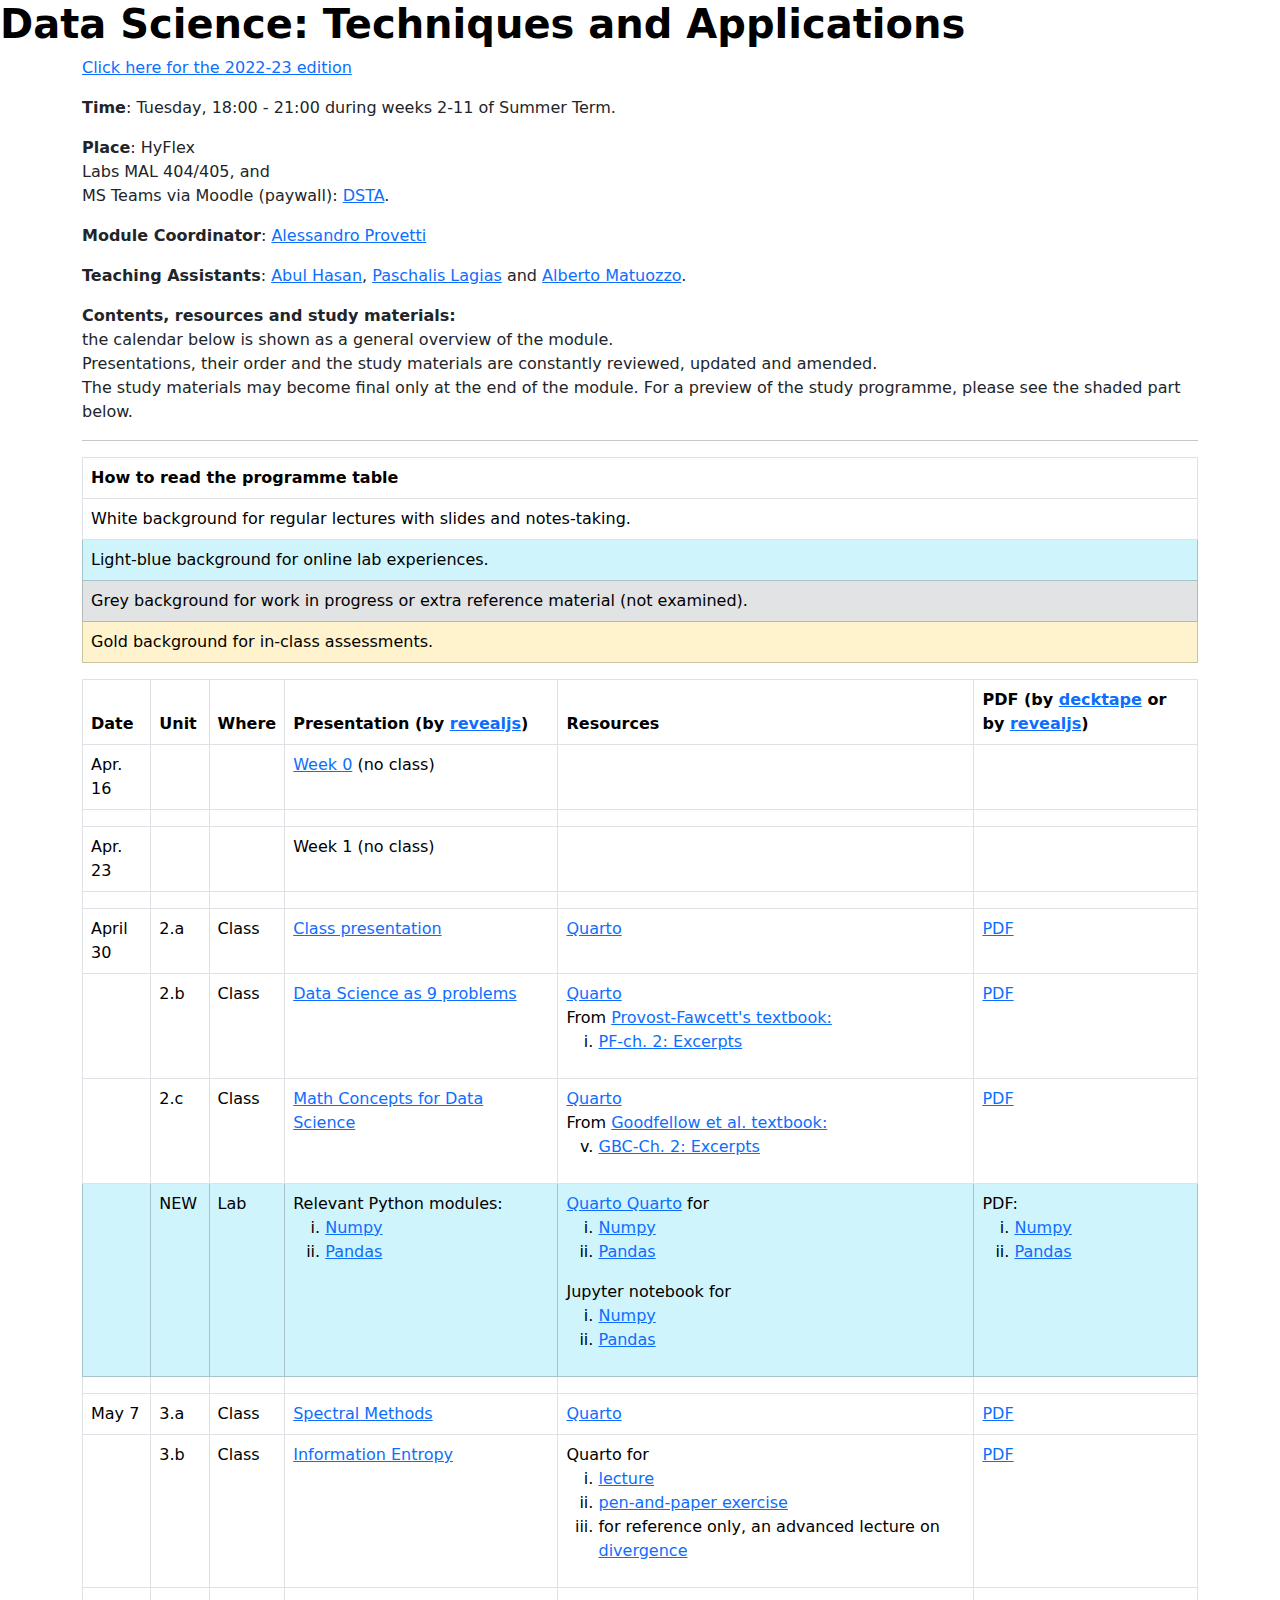
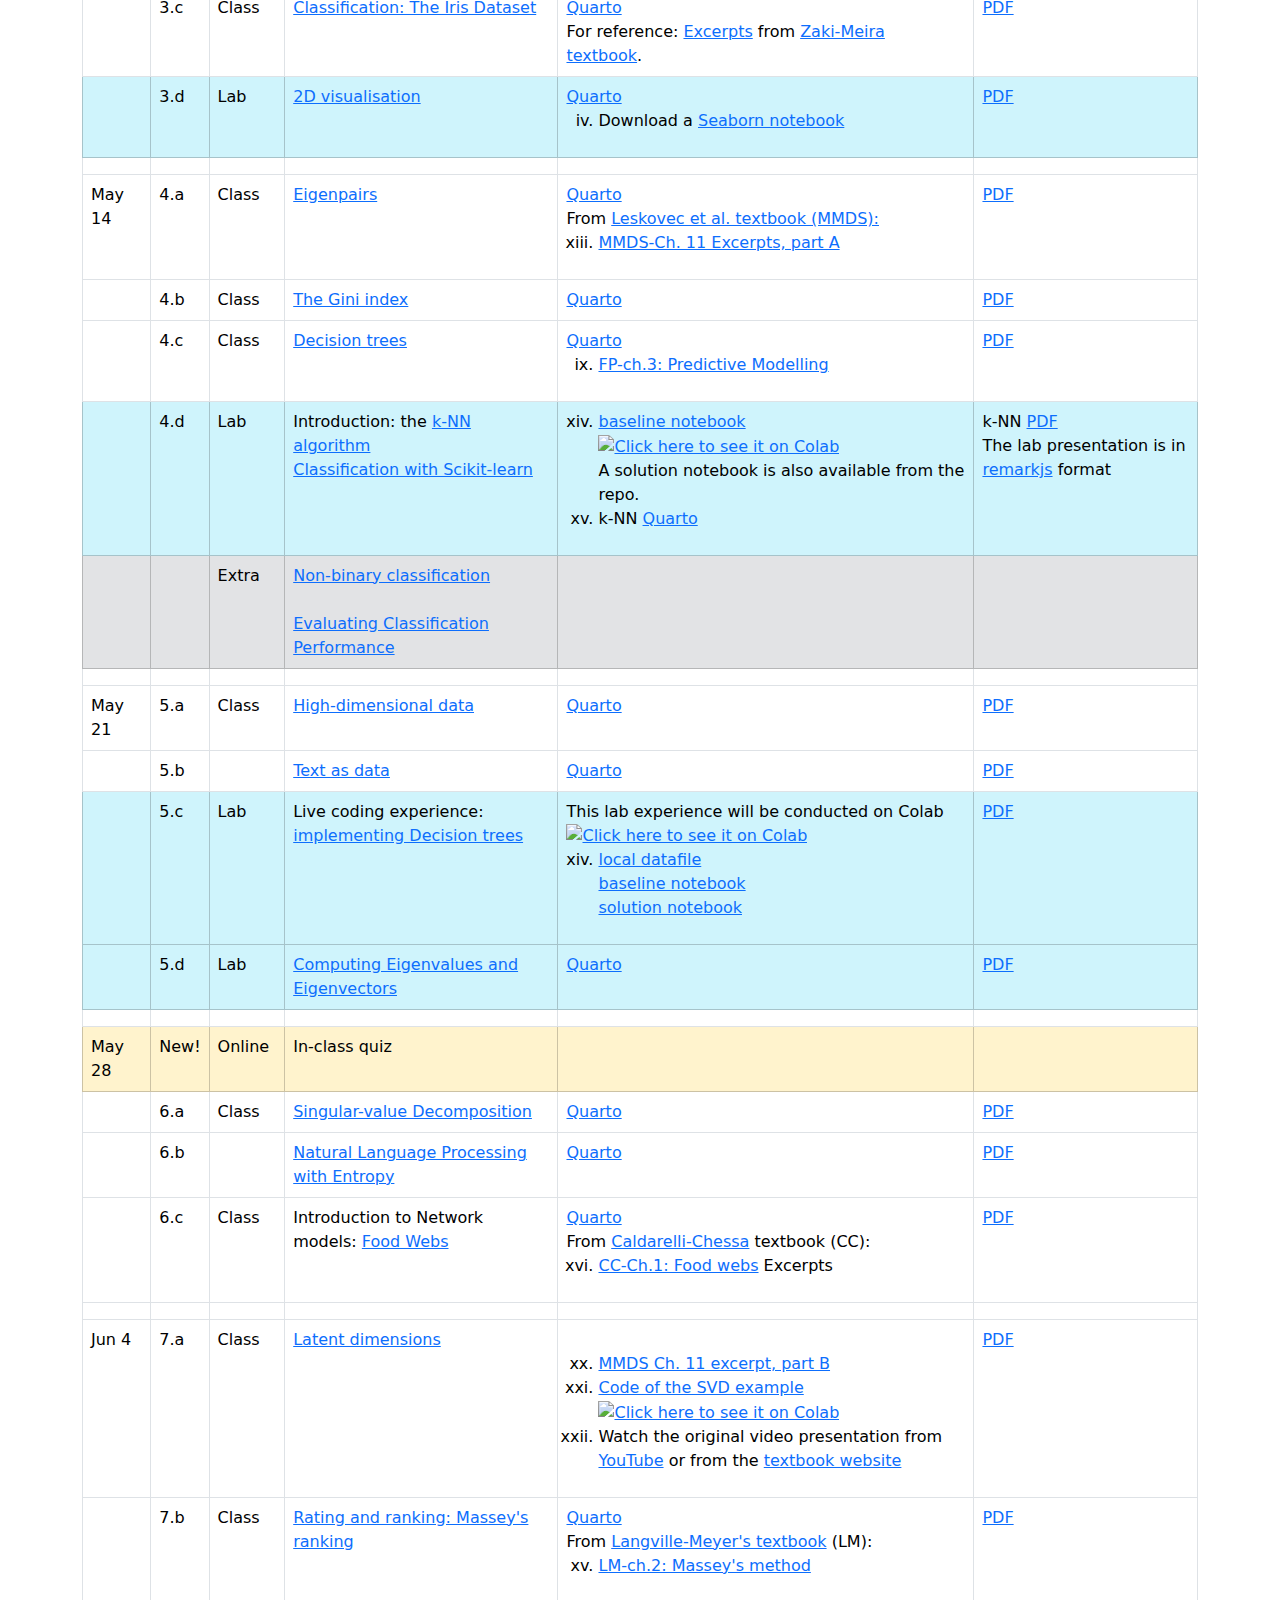
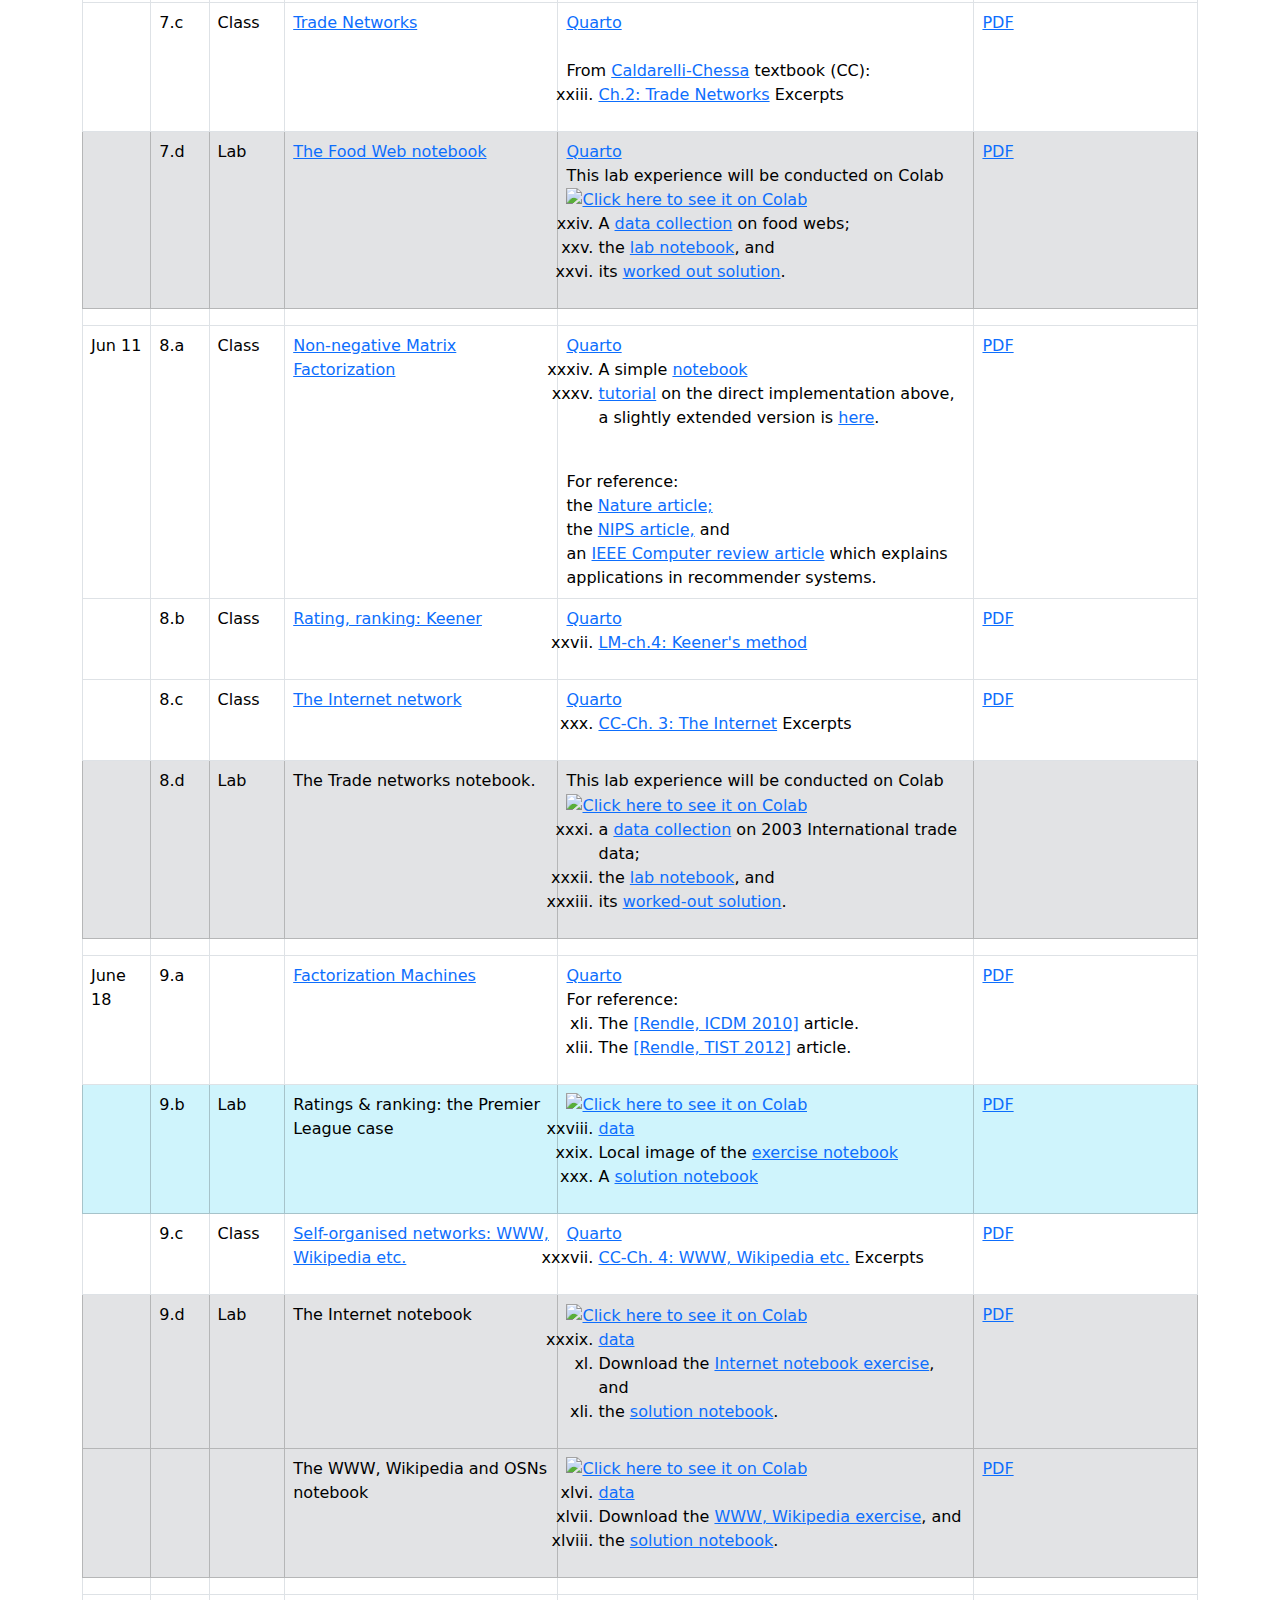
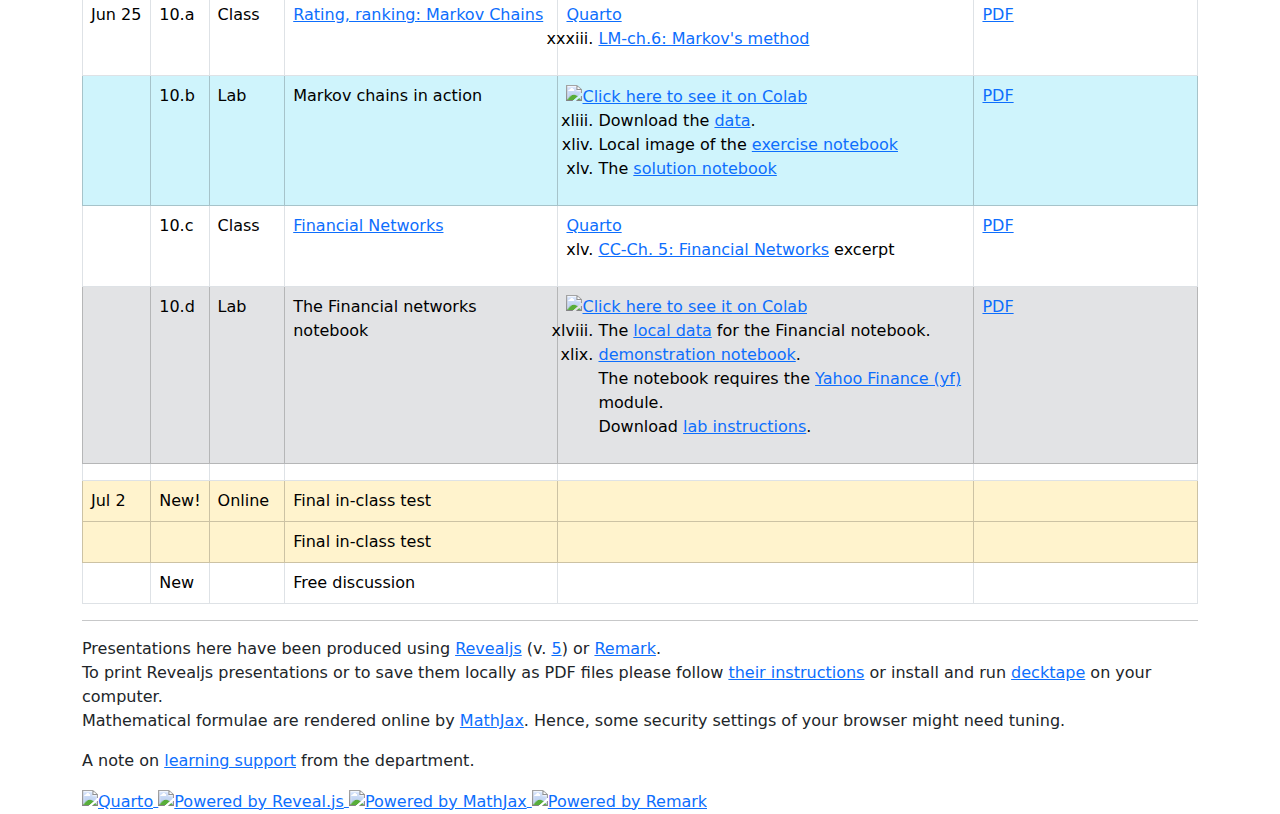
==== index.html @ 33fad3ae "Add files via upload" ====
<!doctype html>
<html lang="en" data-bs-theme="light">

<head>
    <title>uk::ac::bbk::cms::dsta</title>
    <meta name="title" content="Data Science: Techniques and Applications" />
    <meta name="author" content="Alessandro Provetti" />
    <meta name="subject" content="Module timetable" />
    <meta name="language" content="en" />
    <meta name="keywords" content="Data Science" />

    <!-- -->
    <meta charset="utf-8">
    <meta name="viewport" content="width=device-width, initial-scale=1">
    <!-- -->

    <!-- -->
    <link href="https://cdn.jsdelivr.net/npm/bootstrap@5.3.3/dist/css/bootstrap.min.css" rel="stylesheet"
    integrity="sha384-QWTKZyjpPEjISv5WaRU9OFeRpok6YctnYmDr5pNlyT2bRjXh0JMhjY6hW+ALEwIH" crossorigin="anonymous">
    <script src="https://cdn.jsdelivr.net/npm/bootstrap@5.3.3/dist/js/bootstrap.bundle.min.js"
    integrity="sha384-YvpcrYf0tY3lHB60NNkmXc5s9fDVZLESaAA55NDzOxhy9GkcIdslK1eN7N6jIeHz"
    crossorigin="anonymous"></script>
   
    <!-- -->

    <base href="https://www.dcs.bbk.ac.uk/~ale/dsta/" target="_blank">

    <link rel="stylesheet" href="./styles/class-calendar-style.css">
</head>
<body>

    <!-- -->
    <!-- -->

    <main>
        <h1 class="display-6 fw-bold text-body-emphasis">Data Science: Techniques and Applications</h1>
    </main>

    <div class="container">
        <p>
            <a href="https://www.dcs.bbk.ac.uk/~ale/dsta-2022-23/">Click here for the 2022-23 edition</a>
        </p>
        <p>
            <b>Time</b>: 
            Tuesday, 18:00 - 21:00 during weeks 2-11 of Summer Term.
        </p>
        <p>
            <b>Place</b>: HyFlex

            <br /> Labs MAL 404/405, and
            
            <br /> MS Teams via Moodle (paywall): <a href="https://moodle.bbk.ac.uk/course/view.php?id=40535">DSTA</a>.
        </p>
       <p>
            <b>Module Coordinator</b>:
            <a href="https://www.linkedin.com/in/alessandro-provetti/">Alessandro Provetti</a>
        </p>
        <p>
            <b>Teaching Assistants</b>: 
            <a href="https://www.linkedin.com/in/abul-hasan-a2682b92/">Abul Hasan</a>,  
            <a href="https://www.linkedin.com/in/paschalis-lagias-ab888057">Paschalis Lagias</a> and
            <a href="https://www.linkedin.com/in/alberto-matuozzo-2a504a8/">Alberto Matuozzo</a>.
        </p>
        <p>
            <b>Contents, resources and study materials:</b>

            <br /> the calendar below is shown as a general overview of the module.

            <br /> Presentations, their order and the study materials are constantly reviewed, updated and amended.

            <br /> The study materials may become final only at the end of the module. 
            For a preview of the study programme, please see the shaded part below.
        </p>

        <hr />

        <!-- -->
        <div class="table-responsive-sm">
            <!-- -->

            <!-- <table border="1" cellpadding="2" cellspacing="" width=""> -->
            <table class="table table-small table-bordered table-hover">
                <!-- use eventually: table-striped -->
                <thead class="thead-light">
                    <tr class="current">
                        <th>How to read the programme table
                        </th>
                    </tr>
                </thead>
                <tr class="current">
                    <td>White background for regular lectures with slides and notes-taking.
                    </td>
                </tr>
                <tr class="current table-info">
                    <td>Light-blue background for online lab experiences.
                    </td>
                </tr>
                <tr class="current table-secondary">
                    <td>Grey background for work in progress or extra reference material (not examined).
                    </td>
                </tr>
                <tr class="current table-warning">
                    <td>Gold background for in-class assessments.
                    </td>
                </tr>
            </table>

        <!-- -->
        </div>
        <!-- -->

        <!-- -->
        <div class="table-responsive-sm">
            <!-- -->

            <!-- <table border="1" cellpadding="2" cellspacing="" width=""> -->
            <table class="table table-bordered table-hover">
                <!-- use eventually: table-striped -->
                <thead class="thead-light">
                    <tr class="current">
                        <th>Date</th>
                        <th>Unit</th>
                        <th>Where</th>
                        <th>Presentation (by <a href="https://github.com/hakimel/reveal.js">revealjs</a>)
                        </th>
                        <th>Resources</th>
                        <th>PDF (by <a href="https://github.com/astefanutti/decktape">decktape</a> or by <a href="https://revealjs.com/pdf-export/">revealjs</a>)
                        </th>
                    </tr>
                </thead>
                <tbody>
                    <tr class="current">
                        <td>Apr. 16</td>
                        <td></td>
                        <td></td>
                        <td> 
                            <a href="https://www.cs.utexas.edu/users/EWD/transcriptions/EWD08xx/EWD831.html" >Week 0</a> (no class)
                        </td>
                        <td></td>
                        <td></td>
                    </tr>
                    <tr class="current">
                        <td></td>
                        <td></td>
                        <td></td>
                        <td></td>
                        <td></td>
                        <td></td>
                    </tr>
                    <tr class="current">
                        <td>Apr. 23</td>
                        <td></td>
                        <td></td>
                        <td>Week 1 (no class)</td>
                        <td>
                        </td>
                        <td></td>
                    </tr>
                    <tr class="current">
                        <td></td>
                        <td></td>
                        <td></td>
                        <td></td>
                        <td></td>
                        <td></td>
                    </tr>

                    <!-- 2 -->
                    
                    <!-- 2-a -->
                    <tr class="current">
                        <td>April 30</td>
                        <td>
                            2.a
                        </td>
                        <td>Class</td>
                        <td>
                            <a href="./dsta-2/Class_presentation">Class presentation</a>
                        </td>
                        <td>
                            <a href="./dsta-2/Class_presentation/class_presentation.md">Quarto</a>
                        </td>
                        <td><a href="./dsta-2/Class_presentation/class_presentation.pdf">PDF</a>
                        </td>
                    </tr>

                    <!-- 2-b -->
                    <tr class="current">
                        <td></td>
                        <td>2.b</td>
                        <td>Class</td>
                        <td>
                            <a href="./dsta-2/Data_Science_as_9_problems/">Data Science as 9 problems</a>
                        </td>
                        <td>
                            <a href="./dsta-2/Data_Science_as_9_problems/data_science_as_9_problems.md">Quarto</a>

                            <br /> 
                            From <a href="http://data-science-for-biz.com/">Provost-Fawcett's textbook:</a>

                            <ol type="i" start="1">
                            <li>
                                <a href="./dsta-2/Data_Science_as_9_problems/provost-ch2.pdf">PF-ch. 2: Excerpts</a>
                            </li>
                            </ol>
                        </td>
                        <td>
                            <a href="./dsta-2/Data_Science_as_9_problems/data_science_as_9_problems.pdf">PDF</a>
                        </td>
                    </tr>

                    <!-- was 3-a -->
                    <tr class="current">
                        <td></td>
                        <td>2.c</td>
                        <td>Class</td>
                        <td>
                            <a href="./dsta-2/Linear_Algebra_for_Data_Science/">Math Concepts for Data Science</a>
                        </td>
                        <td>
                            <a href="./dsta-2/Linear_Algebra_for_Data_Science/linear_algebra_for_data_science.md">Quarto</a>
                    
                            <br />
                            From <a href="https://www.deeplearningbook.org/">Goodfellow et al. textbook:</a>
                    
                            <ol type="i" start="5">
                            <li>
                                <a href="https://www.deeplearningbook.org/contents/linear_algebra.html">GBC-Ch. 2: Excerpts</a>
                            </li>
                            </ol>
                        </td>
                        <td>
                            <a href="./dsta-2/Linear_Algebra_for_Data_Science/linear_algebra_for_data_science.pdf">PDF</a>
                        </td>
                    </tr>

                    <!-- 2-d -->
                    <tr class="current table-info">
                        <td></td>
                        <td>NEW</td>
                        <td>Lab</td>
                        <td>
                            Relevant Python modules:
                            <ol type="i">
                            <li>
                                <a href="./dsta-2/Relevant_Python_Modules/relevant_python_modules-numpy.html">Numpy</a>
                            </li>
                            <li>
                                <a href="./dsta-2/Relevant_Python_Modules/relevant_python_modules-pandas.html">Pandas</a>
                            </li>
                            </ol>
                        </td>
                        <td><a href="https://quarto.org/">Quarto Quarto</a> for
                            <ol type="i">
                            <li>
                                <a href="./dsta-2/Relevant_Python_Modules/relevant_python_modules-numpy.qmd">Numpy</a>
                            </li>
                            <li>
                                <a href="./dsta-2/Relevant_Python_Modules/relevant_python_modules-pandas.qmd">Pandas</a>
                            </li>
                            </ol>
                            Jupyter notebook for
                            <ol type="i">
                            <li>
                                <a href="./dsta-2/Relevant_Python_Modules/relevant_python_modules-numpy.ipynb" download>Numpy</a>
                            </li>
                            <li>
                                <a href="./dsta-2/Relevant_Python_Modules/relevant_python_modules-pandas.ipynb" download>Pandas</a>
                            </li>
                            </ol>
                        </td>
                        <td>PDF:
                            <ol type="i">
                            <li>
                                <a href="./dsta-2/Relevant_Python_Modules/relevant_python_modules-numpy.pdf">Numpy</a>
                            </li>
                            <li>
                                <a href="./dsta-2/Relevant_Python_Modules/relevant_python_modules-pandas.pdf">Pandas</a>
                            </li>
                            </ol>
                        </td>
                    </tr>

                    <tr class="current">
                        <td></td>
                        <td></td>
                        <td></td>
                        <td></td>
                        <td></td>
                        <td></td>
                    </tr>


                    <!-- 3 -->

                    <!-- was 3-b -->
                    <tr class="current">
                        <td>May 7</td>
                        <td>3.a</td>
                        <td>Class</td>
                        <td>
                            <a href="./dsta-3/Spectral_methods/">Spectral Methods</a>
                        </td>
                        <td>
                            <a href="./dsta-3/Spectral_methods/spectral_methods.qmd">Quarto</a>
                        </td>
                        <td>
                            <a href="./dsta-3/Spectral_methods/spectral_methods.pdf">PDF</a>
                        </td>
                    </tr>

                    <!-- was 4-a --->
                    <tr class="current">
                        <td></td>
                        <td>3.b</td>
                        <td>Class</td>
                        <td>
                            <a href="./dsta-3/Entropy/">Information Entropy</a>
                        </td>
                        <td>
                            Quarto for 
                            <ol type="i">
                            <li>
                                <a href="./dsta-3/Entropy/entropy.qmd">lecture</a>
                            </li>
                            <li>
                                <a href="./dsta-3/Entropy/calculate_entropy.md">pen-and-paper exercise</a>
                            </li>
                            <li>
                                for reference only, an advanced lecture on <a href="./dsta-3/Entropy/calculate_entropy.md">divergence</a>
                            </li>
                            </ol>
                        </td>
                        <td>
                            <a href="./dsta-3/Entropy/entropy.pdf">PDF</a>
                        </td>
                    </tr>

                    <!-- was 2-c -->
                    <tr class="current">
                        <td></td>
                        <td>3.c</td>
                        <td>Class</td>
                        <td>
                            <a href="./dsta-3/Iris/">Classification: The Iris Dataset</a>
                        </td>
                        <td>
                            <a href="./dsta-3/Iris/iris.md">Quarto</a>

                            <br />
                            For reference: <a href="./dsta-3/Iris/zaki-meira-ch1-excerpts.pdf">Excerpts</a> from <a href="https://dataminingbook.info/">Zaki-Meira textbook</a>.
                        </td>
                        <td>
                            <a href="./dsta-3/Iris/iris.pdf">PDF</a>
                        </td>
                    </tr>

                    <!-- was 2-d -->
                    <tr class="current table-info">
                        <td></td>
                        <td>3.d</td>
                        <td>Lab</td>
                        <td>
                            <a href="./dsta-3/2D_visualisation/">2D visualisation</a>
                        </td>
                        <td>
                            <a href="./dsta-3/2D_visualisation/2d_visualisation.md">Quarto</a>

                            <br />
                            <ol type="i" start="4">
                                <li>
                                   Download a <a href="./dsta-3/2D_visualisation/seaborn-flowers.ipynb">Seaborn notebook</a>
                                </li>
                            </ol>
                        </td>
                        <td>
                            <a href="./dsta-3/2D_visualisation/2d_visualisation.pdf">PDF</a>
                        </td>
                    </tr>

                    <tr class="current">
                        <td></td>
                        <td></td>
                        <td></td>
                        <td></td>
                        <td></td>
                        <td></td>
                    </tr>
                    
                    
                    <!-- 4 -->

                    <!-- was 3-c -->
                    <tr class="current">
                        <td>May 14</td>
                        <td>4.a</td>
                        <td>Class</td>
                        <td>
                            <a href="./dsta-4/Eigenpairs/">Eigenpairs</a>
                        </td>
                        <td>
                            <a href="./dsta-4/Eigenpairs/eigenpairs.qmd">Quarto</a>

                            <br />
                            From <a href="http://mmds.org/">Leskovec et al. textbook (MMDS):</a>
                            <ol type="i" start="13">
                            <li>
                                <a href="./dsta-4/Eigenpairs/leskovec-ch11-excerpts-a.pdf">MMDS-Ch. 11 Excerpts, part A</a>
                            </li>
                            </ol>
                        </td>
                        <td>
                            <a href="./dsta-4/Eigenpairs/eigenpairs.pdf">PDF</a>
                        </td>
                    </tr>

                    <!-- 4-b -->
                    <tr class="current">
                        <td></td>
                        <td>4.b</td>
                        <td>Class</td>
                        <td>
                            <a href="./dsta-4/Gini/">The Gini index</a>
                        </td>
                        <td>
                            <a href="./dsta-4/Gini/gini.qmd">Quarto</a>
                        </td>
                        <td>
                            <a href="./dsta-4/Gini/gini.pdf">PDF</a>
                        </td>
                    </tr>

                    <!-- 4-c -->
                    <tr class="current">
                        <td></td>
                        <td>4.c</td>
                        <td>Class</td>
                        <td>
                            <a href="./dsta-4/Decision_trees/">Decision trees</a>
                        </td>
                        <td>
                            <a href="./dsta-4/Decision_trees/decision_trees.qmd">Quarto</a>
                    
                            <br />
                            <ol type="i" start="9">
                                <li>
                                    <a href="./dsta-4/Decision_trees/pf-ch3-predictive_modelling.pdf">FP-ch.3: Predictive Modelling</a>
                                </li>
                            </ol>
                        </td>
                        <td>
                            <a href="./dsta-4/Decision_trees/decision_trees.pdf">PDF</a>
                        </td>
                    </tr>

                    <!-- was 5-d -->
                    <tr class="current table-info">
                        <td></td>
                        <td>4.d</td>
                        <td>Lab</td>
                        <td>
                            Introduction: the <a href="./dsta-4/Sklearn_classification/k-NN_classification.html">k-NN algorithm</a>
                    
                            <br />
                            <a href="./dsta-4/Sklearn_classification/">Classification with Scikit-learn</a>
                        </td>
                        <td>
                            <ol type="i" start="14">
                                <li>
                                    <a href="./dsta-4/Sklearn_classification/src/sklearn_classification.ipynb" download>baseline
                                        notebook</a> 

                                    <br />
                                    <a href="https://colab.research.google.com/github/ale66/dsta/blob/main/dsta-4/Sklearn_classification/src/sklearn_classification.ipynb"><img alt="Click here to see it on Colab" src="./dsta-4/Sklearn_classification/imgs/colab_badge.png"></a>

                                    <br />
                                    A solution notebook is also available from the repo.
                                </li>
                                <li>
                                    k-NN <a href="./dsta-4/Sklearn_classification/k-NN_classification.qmd">Quarto</a>
                                </li>
                            </ol>
                        </td>
                        <td>
                            k-NN <a href="./dsta-4/Sklearn_classification/k-NN_classification.pdf">PDF</a>

                            <br />
                            The lab presentation is in <a href="https://github.com/remarkjs">remarkjs</a> format
                        </td>
                    </tr>

                    <!-- was 6-d -->
                    <tr class="current table-secondary">
                        <td></td>
                        <td></td>
                        <td>Extra</td>
                        <td>
                            <a href="./dsta-4/Sklearn_classification/extra_materials/nonbinary_classification.html">Non-binary classification</a>
                    
                            <br />
                    
                            <br />
                            <a href="./dsta-4/Sklearn_classification/extra_materials/evaluating_classification.html">Evaluating Classification Performance</a>
                        </td>
                        <td>
                        </td>
                        <td>
                        </td>
                    </tr>

                    <tr class="current">
                        <td></td>
                        <td></td>
                        <td></td>
                        <td></td>
                        <td></td>
                        <td></td>
                    </tr>


                    <!-- 5 -->

                    <!-- was 5-c -->
                    <tr class="current">
                        <td>May 21</td>
                        <td>5.a</td>
                        <td>Class</td>
                        <td>
                            <a href="./dsta-5/High_dimensionality/">High-dimensional data</a>
                        </td>
                        <td>
                            <a href="./dsta-5/High_dimensionality/high_dimensionality.qmd">Quarto</a>
                        </td>
                        <td>
                            <a href="./dsta-5/High_dimensionality/high_dimensionality.pdf">PDF</a>
                        </td>
                    </tr>

                    <!-- was 5-a -->
                    <tr class="current">
                        <td></td>
                        <td>5.b</td>
                        <td></td>
                        <td>
                            <a href="./dsta-5/Text_as_data/">Text as data</a>
                        </td>
                        <td>
                            <a href="./dsta-5/Text_as_data/text_as_data.qmd">Quarto</a>
                        </td>
                        <td>
                            <a href="./dsta-5/Text_as_data/text_as_data.pdf">PDF</a>
                        </td>
                    </tr>

                    <!-- was 4-d -->
                    <tr class="current table-info">
                        <td></td>
                        <td>5.c</td>
                        <td>Lab</td>
                        <td>
                            Live coding experience: <a href="./dsta-5/Live_coding_DTs/">implementing Decision trees</a>
                        </td>
                        <td>
                            This lab experience will be conducted on Colab

                            <br />
                            <a href="https://colab.research.google.com/drive/1uc3Glgc3TS9DZhRUe6ByzLGlVFU_Niqk?usp=sharing"><img
                                            alt="Click here to see it on Colab" src="./dsta-4/Sklearn_classification/imgs/colab_badge.png"></a>


                            <ol type="i" start="14">
                                <li>
                                    <a href="./dsta-5/Live_coding_DTs/data/mushrooms.csv" download>local datafile</a>
           
                                    <br />
                                    <a href="./dsta-5/Live_coding_DTs/src/part_a_compute_entropy.ipynb" download>baseline
                                        notebook</a>
                            
                                    <br />
                                    <a href="./dsta-5/Live_coding_DTs/src/part_b_create_decision_trees.ipynb" download>solution notebook</a>
                                </li>
                            </ol>
                        </td>
                        <td>
                            <a href="./dsta-5/Live_coding_DTs/live_coding_DTs.pdf">PDF</a>
                        </td>
                    </tr>

                    <!-- was 3-d -->
                    <tr class="current table-info">
                        <td></td>
                        <td>5.d</td>
                        <td>Lab</td>
                        <td>
                            <a href="./dsta-5/Computing_eigenpairs/">Computing Eigenvalues and Eigenvectors</a>
                        </td>
                        <td>
                            <a href="./dsta-5/Computing_eigenpairs/computing-eigenpairs.qmd">Quarto</a>
                        </td>
                        <td>
                            <a href="./dsta-5/Computing_eigenpairs/computing-eigenpairs.pdf">PDF</a>
                        </td>
                    </tr>

                    <tr class="current">
                        <td></td>
                        <td></td>
                        <td></td>
                        <td></td>
                        <td></td>
                        <td></td>
                    </tr>


                    <!-- 6 -->

                    <!-- 6.a -->
                    <tr class="current table-warning">
                        <td>May 28</td>
                        <td>New!</td>
                        <td>Online</td>
                        <td>In-class quiz</td>
                        <td></td>
                        <td></td>
                    </tr>
                    <!-- was 6-b -->
                    <tr class="current">
                        <td></td>
                        <td>6.a</td>
                        <td>Class</td>
                        <td>
                            <a href="./dsta-6/Singular_value_decomposition/">Singular-value Decomposition</a>
                        </td>
                        <td>
                            <a href="./dsta-6/Singular_value_decomposition/singular_value_decomposition.qmd">Quarto</a>
                        </td>
                        <td>
                            <a href="./dsta-6/Singular_value_decomposition/singular_value_decomposition.pdf">PDF</a>
                        </td>
                    </tr>

                    <!-- was 5-b -->
                    <tr class="current">
                        <td></td>
                        <td>6.b</td>
                        <td></td>
                        <td>
                            <a href="./dsta-6/NLP_entropy/">Natural Language Processing with Entropy</a>
                        </td>
                        <td>
                            <a href="./dsta-6/NLP_entropy/nlp_entropy.qmd">Quarto</a>
                        </td>
                        <td>
                            <a href="./dsta-6/NLP_entropy/nlp_entropy.pdf">PDF</a>
                        </td>
                    </tr>

                    <!-- 6-c -->
                    <tr class="current">
                        <td></td>
                        <td>6.c</td>
                        <td>Class</td>
                    
                        <td>
                            Introduction to Network models: <a href="./dsta-6/Food_webs/">Food Webs</a>
                        </td>
                        <td>
                            <a href="./dsta-6/Food_webs/food_webs.qmd">Quarto</a>
                    
                            <br />
                            From <a href="http://book.complexnetworks.net/">Caldarelli-Chessa</a> textbook (CC):
                    
                            <ol type="i" start="16">
                                <li>
                                    <a href="./dsta-6/Food_webs/ch1_food_webs.pdf" download>CC-Ch.1: Food webs</a> Excerpts
                                </li>
                            </ol>
                        </td>
                        <td>
                            <a href="./dsta-6/Food_webs/food_webs.pdf">PDF</a>
                        </td>
                    </tr>


                    <!-- --- -->
                    <tr class="current">
                        <td></td>
                        <td></td>
                        <td></td>
                        <td></td>
                        <td></td>
                        <td></td>
                    </tr>

                    <!-- 7 -->

                    <!-- was 7-b -->
                    <tr class="current">
                        <td>Jun 4</td>
                        <td>7.a</td>
                        <td>Class</td>
                        <td>
                            <a href="./dsta-7/Latent_dimensions/latent_dimensions-mmds-11.pdf">Latent dimensions</a>
                        </td>
                        <td>
                    
                            <br />
                            <ol type="i" start="20">
                                <li>
                                    <a href="./dsta-7/Latent_dimensions/leskovec-ch11-excerpts-b.pdf">MMDS Ch. 11 excerpt, part B</a>
                                </li>
                                <li>
                                    <a href="./dsta-7/Latent_dimensions/src/mmds-svd-example.ipynb" download>Code of the SVD example</a>
                                    <!--, also available as a <a href="https://replit.com/@DSTA/dstadsat-4-d-discovering-latent-dimensions#main.py">repl</a>
                                                    -->
                                    <br />
                                    <a href="https://colab.research.google.com/drive/10i0mH42dooHA6cOy_qQNA47DR_BJvhzC?usp=sharing"><img
                                alt="Click here to see it on Colab" src="./dsta-4/Sklearn_classification/imgs/colab_badge.png"></a>
                                </li>
                                <!-- ZM-7 eliminated -->
                                <li>
                                    Watch the original video presentation from <a href="https://youtu.be/SMvNwg9vraM">YouTube</a> or from the <a
                                        href="http://mmds.org/#ver30">textbook website</a>
                                </li>
                            </ol>
                        </td>
                        <td>
                            <a href="./dsta-7/Latent_dimensions/latent_dimensions-mmds-11.pdf">PDF</a>
                        </td>
                    </tr>

                    <!-- was 6-a -->
                    <tr class="current">
                        <td></td>
                        <td>7.b</td>
                        <td>Class</td>
                        <td>
                            <a href="./dsta-7/Massey_ranking/">Rating and ranking: Massey's ranking</a>
                        </td>
                        <td>
                            <a href="./dsta-7/Massey_ranking/massey_ranking.qmd">Quarto</a>
                    
                            <br /> From <a href="https://press.princeton.edu/books/paperback/9780691162317/whos-1">Langville-Meyer's
                                textbook</a> (LM):
                    
                            <ol type="i" start="15">
                                <li>
                                    <a href="./dsta-7/Massey_ranking/lm-ch2-massey.pdf">LM-ch.2: Massey's method</a>
                                </li>
                            </ol>
                        </td>
                        <td>
                            <a href="./dsta-7/Massey_ranking/massey_ranking.pdf">PDF</a>
                        </td>
                    </tr>

                    <!-- 7-c -->
                    <tr class="current">
                        <td></td>
                        <td>7.c</td>
                        <td>Class</td>
                        <td>
                            <a href="./dsta-7/Trade_networks/">Trade Networks</a>
                        </td>
                        <td>
                            <a href="./dsta-7/Trade_networks/trade-networks.qmd">Quarto</a>
                    
                            <br />
                    
                            <br /> From <a href="http://book.complexnetworks.net/">Caldarelli-Chessa</a> textbook (CC):
                    
                            <ol type="i" start="23">
                                <li>
                                    <a href="./dsta-7/Trade_networks/ch2_trade_networks.pdf" download>Ch.2: Trade Networks</a>
                                    Excerpts
                                </li>
                            </ol>
                        </td>
                        <td>
                            <a href="./dsta-7/Trade_networks/trade-networks.pdf">PDF</a>
                        </td>
                    </tr>

                    <!-- 7-d -->
                    <tr class="current table-secondary">
                        <td></td>
                        <td>7.d</td>
                        <td>Lab</td>
                        <td>
                            <a href="./dsta-7/Food_webs_notebook/">The Food Web notebook</a>
                        </td>
                        <td>
                            <a href="./dsta-7/Food_webs_notebook/food_webs_notebook.qmd">Quarto</a>

                            <br />
                            This lab experience will be conducted on Colab

                            <br />
                            <a href="https://colab.research.google.com/drive/1Bh4dS8ciJxPJQgYWUDSei44-aq9KIFFM?usp=sharing"><img alt="Click here to see it on Colab" src="./dsta-4/Sklearn_classification/imgs/colab_badge.png"></a>
                            
                            <br />
                            <ol type="i" start="24">
                                <li>
                                    A <a href="./dsta-7/Food_webs_notebook/data/">data collection</a> on food webs;
                                </li>
                                <li>
                                    the <a href="./dsta-7/Food_webs_notebook/food_webs-Q1-3.ipynb" download>lab notebook</a>, and
                                </li>
                                <li>
                                    its <a href="./dsta-7/Food_webs_notebook/food_webs-Q1-5.ipynb" download>worked out solution</a>.
                                </li>
                            </ol>
                        </td>
                        <td>
                            <a href="./dsta-7/Food_webs_notebook/food_webs_notebook.pdf">PDF</a>
                        </td>
                    </tr>

                    <tr class="current">
                        <td></td>
                        <td></td>
                        <td></td>
                        <td></td>
                        <td></td>
                        <td></td>
                    </tr>

                    <!-- 8 -->

                    <!-- was 9-b -->
                    <tr class="current">
                        <td>Jun 11</td>
                        <td>8.a</td>
                        <td>Class</td>
                        <td><a href="./dsta-8/NMF/">Non-negative Matrix Factorization</a>
                        </td>
                        <td>
                            <a href="./dsta-8/NMF/nmf.qmd">Quarto</a>
                    
                            <br />
                            <ol type="i" start="34">
                                <li>
                                    A simple <a href="./dsta-8/NMF/src/scikit-learn-nmf.ipynb">notebook</a>
                                </li>
                                <!--
                                <li>
                                    Download a <a href="./dsta-8/NMF/src/factorization.py" download="./dsta-8/NMF/src/factorization.py">direct implementation</a>,
                                </li>
                                -->
                                <li>
                                    <a href="http://www.quuxlabs.com/blog/2010/09/matrix-factorization-a-simple-tutorial-and-implementation-in-python/"
                                        >tutorial</a> on the direct implementation above, a slightly extended version is <a
                                        href="https://albertauyeung.github.io/2017/04/23/python-matrix-factorization.html">here</a>.
                                </li>
                            </ol>
                    
                            <br />
                            For reference:
                    
                            <br />
                            the <a href="http://www.nature.com/nature/journal/v401/n6755/abs/401788a0.html">Nature article;</a>
                    
                            <br />
                            the <a href="https://papers.nips.cc/paper/1861-algorithms-for-non-negative-matrix-factorization.pdf">NIPS
                                article,</a> and
                    
                            <br />
                            an <a href="./dsta-8/NMF/koren-matrix_factorization_techniques_for_recommender_systems-IEEEComp09.pdf">IEEE Computer review article</a> which explains applications in recommender systems.
                        </td>
                        <td>
                            <a href="./dsta-8/NMF/nmf.pdf">PDF</a>
                        </td>
                    </tr>

                    <!-- was 8-a -->
                    <tr class="current">
                        <td></td>
                        <td>8.b</td>
                        <td>Class</td>
                        <td>
                            <a href="./dsta-8/Keener_ranking/">Rating, ranking: Keener</a>
                        </td>
                        <td>
                            <a href="./dsta-8/NMF/nmf.qmd">Quarto</a>
                    
                            <br />
                            <ol type="i" start="27">
                                <li>
                                    <a href="./dsta-8/Keener_ranking/lm-ch4-keener.pdf">LM-ch.4: Keener's method</a>
                                </li>
                            </ol>
                        </td>
                        <td><a href="./dsta-8/Keener_ranking/keener_ranking.pdf">PDF</a></td>
                    </tr>

                    <!-- 8-c -->
                    <tr class="current">
                        <td></td>
                        <td>8.c</td>
                        <td>Class</td>
                        <td>
                            <a href="./dsta-8/Internet/">The Internet network</a>
                        </td>
                        <td>
                            <a href="./dsta-8/Internet/internet.qmd">Quarto</a>
                    
                            <br />
                    
                            <ol type="i" start="30">
                                <li>
                                    <a href="./dsta-8/Internet/ch3_internet.pdf">CC-Ch. 3: The Internet</a> Excerpts
                                </li>
                            </ol>
                        </td>
                        <td>
                            <a href="./dsta-8/Internet/internet.pdf">PDF</a>
                        </td>
                    </tr>

                    <!-- 8-d -->
                    <tr class="current table-secondary">
                        <td></td>
                        <td>8.d</td>
                        <td>Lab</td>
                        <td>
                            The Trade networks notebook.
                        </td>
                        <td>
                            This lab experience will be conducted on Colab
                                                        
                            <br />
                            <a href="https://colab.research.google.com/drive/1J2QDlNnUydduNOBhJOjq08BFRHt98MOb?usp=sharing"><img alt="Click here to see it on Colab" src="./dsta-4/Sklearn_classification/imgs/colab_badge.png"></a>

                            <ol type="i" start="31">
                            <li>
                                a <a href="./dsta-8/Trade_networks_notebook/data/">data collection</a> on 2003 International trade data;
                            </li>
                            <li>
                                the <a href="./dsta-8/Trade_networks_notebook/trade_networks_notebook-Q1.ipynb">lab notebook</a>, and
                            </li>
                            <li>
                                its <a href="./dsta-8/Trade_networks_notebook/trade_networks_notebook-Q1.ipynb">worked-out solution</a>.
                            </li>
                            </ol>
                        </td>
                        <td></td>
                    </tr>

                    <tr class="current">
                        <td></td>
                        <td></td>
                        <td></td>
                        <td></td>
                        <td></td>
                        <td></td>
                    </tr>

                    <!-- 9 -->

                    <!-- was 10-a -->
                    <tr class="current">
                        <td>June 18</td>
                        <td>9.a</td>
                        <td></td>
                        <td>
                            <a href="./dsta-9/Factorization_machines/">Factorization Machines</a>
                        </td>
                        <td>
                            <a href="./dsta-9/Factorization_machines/factorization_machines.qmd">Quarto</a>
                    
                    
                            <br /> For reference:
                    
                            <ol type="i" start="41">
                                <li>
                                    The <a href="https://www.csie.ntu.edu.tw/~b97053/paper/Rendle2010FM.pdf">[Rendle, ICDM 2010]</a>
                                    article.
                                </li>
                                <li>
                                    The <a href="https://dl.acm.org/citation.cfm?id=2168771">[Rendle, TIST 2012]</a> article.
                                </li>
                            </ol>
                        </td>
                        <td>
                            <a href="./dsta-9/Factorization_machines/factorization_machines.pdf">PDF</a>
                        </td>
                    </tr>

                    <!-- was 8-b -->
                    <tr class="current table-info">
                        <td></td>
                        <td>9.b</td>
                        <td>Lab</td>
                        <td>
                            Ratings &amp; ranking: the Premier League case
                        </td>
                        <td>
                            <a href="https://colab.research.google.com/drive/1l94HHbN73dtdmLHiJzo7cAvNeVZIsh4x?usp=sharing"><img alt="Click here to see it on Colab" src="./dsta-4/Sklearn_classification/imgs/colab_badge.png"></a>

                            <br />
                            <ol type="i" start="28">
                            <li>
                                <a href="./dsta-9/Ranking_premier_league/data/">data</a>
                            </li>
                            <li>
                                Local image of the <a href="./dsta-9/Ranking_premier_league/ranking_premier_league_exercise.ipynb">exercise notebook</a> 
                            </li>
                            <li>
                                A <a href="./dsta-9/Ranking_premier_league/ranking_premier_league_solution.ipynb">solution notebook</a>
                            </li>
                            </ol>
                        </td>
                        <td>
                            <a href="./dsta-9/Ranking_premier_league/ranking_premier_league_solution.pdf">PDF</a>
                        </td>
                    </tr>
       
                    <!-- 9-c -->
                    <tr class="current">
                        <td></td>
                        <td>9.c</td>
                        <td>Class</td>
                        <td>
                            <a href="./dsta-9/WWW_Wikipedia/">Self-organised networks: WWW, Wikipedia etc.</a>
                        </td>
                        <td>
                            <a href="./dsta-9/WWW_Wikipedia/www_wikipedia.qmd">Quarto</a>
                    
                            <br />
                            <ol type="i" start="37">
                                <li>
                                    <a href="./dsta-9/WWW_Wikipedia/ch4_www_wikipedia.pdf">CC-Ch. 4: WWW, Wikipedia etc.</a> Excerpts
                                </li>
                            </ol>
                        </td>
                        <td>
                            <a href="./dsta-9/WWW_Wikipedia/www_wikipedia.pdf">PDF</a>
                        </td>
                    </tr>
                    
                    <!-- 9.d -->
                    <tr class="current table-secondary">
                        <td></td>
                        <td>9.d</td>
                        <td>Lab</td>
                        <td>
                            The Internet notebook
                        </td>
                        <td>
                            <a href="https://colab.research.google.com/drive/1WYZPz4ZzvK3OCMFMFzcbf5HOaQRGhhmd?usp=sharing"><img
                                    alt="Click here to see it on Colab" src="./dsta-4/Sklearn_classification/imgs/colab_badge.png"></a>

                            <br />
                            <ol type="i" start="39">
                            <li>
                                <a href="./dsta-9/Internet_notebook/data/">data</a>
                            </li>
                            <li>
                                Download the <a href="./dsta-9/Internet_notebook/internet_notebook_exercise.ipynb">Internet notebook exercise</a>, and
                            </li>
                            <li>
                                the <a href="./dsta-9/Internet_notebook/internet_notebook_solution.ipynb">solution notebook</a>.                                </li>
                            </ol>
                        </td>
                        <td>
                            <a href="./dsta-9/Internet_notebook/internet_notebook.pdf">PDF</a>
                        </td>
                    </tr>

                    <!-- was 10-d -->
                    <tr class="current table-secondary">
                        <td></td>
                        <td></td>
                        <td></td>
                        <td>
                            The WWW, Wikipedia and OSNs notebook
                        </td>
                        <td>
                            <a href="https://colab.research.google.com/drive/19nNDiEu7DG5rs629RcKU5b76KCd2rkU-?usp=sharing"><img alt="Click here to see it on Colab" src="./dsta-4/Sklearn_classification/imgs/colab_badge.png"></a>
                            
                            <br />
                            <ol type="i" start="46">
                                <li>
                                    <a href="./dsta-9/WWW_wikipedia_notebook/data/">data</a>
                                </li>
                                <li>
                                    Download the <a href="./dsta-9/WWW_wikipedia_notebook/www_wikipedia_notebook_exercise.ipynb">WWW, Wikipedia
                                        exercise</a>, and
                                </li>
                                <li>
                                    the <a href="./dsta-9/WWW_wikipedia_notebook/www_wikipedia_notebook_solution.ipynb">solution notebook</a>.
                                </li>
                            </ol>
                        </td>
                        <td>
                            <a href="./dsta-9/WWW_wikipedia_notebook/www_wikipedia_notebook.pdf">PDF</a>
                        </td>
                    </tr>

                    <tr class="current">
                        <td></td>
                        <td></td>
                        <td></td>
                        <td></td>
                        <td></td>
                        <td></td>
                    </tr>
                    

                    <!-- 10  -->

                    <!-- was 9-a -->
                    <tr class="current">
                        <td>Jun 25</td>
                        <td>10.a</td>
                        <td>Class</td>
                        <td>
                            <a href="./dsta-10/Markov_chains/">Rating, ranking: Markov Chains</a>
                        </td>
                        <td>
                            <a href="./dsta-10/Markov_chains/markov_chains.qmd">Quarto</a>
                    
                            <br />
                            <ol type="i" start="33">
                                <li>
                                    <a href="./dsta-10/Markov_chains/lm-ch6-markov.pdf">LM-ch.6: Markov's method</a>
                                </li>
                            </ol>
                        </td>
                        <td>
                            <a href="./dsta-10/Markov_chains/markov_chains.pdf">PDF</a>
                        </td>
                    </tr>

                    <!-- 10-b -->
                    <tr class="current table-info">
                        <td></td>
                        <td>10.b</td>
                        <td>Lab</td>
                        <td>
                            Markov chains in action
                        </td>
                        <td>
                            <a href="https://colab.research.google.com/drive/1ar6pmodV_YnKcfKrjIqXqVLHalqMoKpy?usp=sharing"><img alt="Click here to see it on Colab" src="./dsta-4/Sklearn_classification/imgs/colab_badge.png"></a>
                            
                            <br />
                           <ol type="i" start="43">
                            <li>
                                Download the <a href="./dsta-10/Markov_chains_notebook/data/">data</a>.
                            </li>
                            <li>
                                Local image of the <a href="./dsta-10/Markov_chains_notebook/Markov_chains_notebook_exercise.ipynb">exercise notebook</a>
                            </li>
                            <li>
                                The <a href="./dsta-10/Markov_chains_notebook/Markov_chains_notebook_solution.ipynb">solution notebook</a>
                            </li>
                            </ol>
                        </td>
                        <td>
                            <a href="./dsta-10/Markov_chains_notebook/Markov_chains_notebook.pdf">PDF</a>
                        </td>
                    </tr>

                    <!-- 10-c -->
                    <tr class="current">
                        <td></td>
                        <td>10.c</td>
                        <td>Class</td>
                        <td>
                            <a href="./dsta-10/Financial_networks/">Financial Networks</a>
                        </td>
                        <td>
                            <a href="./dsta-10/Financial_networks/financial_networks.qmd" >Quarto</a>

                            <br />
                            <ol type="i" start="45">
                            <li>
                                <a href="./dsta-10/Financial_networks/ch5_financial_networks.pdf" >CC-Ch. 5: Financial Networks</a> excerpt
                            </li>
                            </ol>
                        </td>
                        <td>
                            <a href="./dsta-10/Financial_networks/financial_networks.pdf">PDF</a>
                        </td>
                    </tr>

                    <!-- was 11-d -->
                    <tr class="current table-secondary">
                        <td></td>
                        <td>10.d</td>
                        <td>Lab</td>
                        <td>
                            The Financial networks notebook
                        </td>
                        <td>
                            <a href="https://colab.research.google.com/drive/1Oo2i1LU9zprvfdTiE2eORVUwz0ietB1r?usp=sharing"><img alt="Click here to see it on Colab" src="./dsta-4/Sklearn_classification/imgs/colab_badge.png"></a>
                            
                            <br />
                            <ol type="i" start="48">
                                <li>
                                    The <a href="./dsta-10/Financial_networks_notebook/data/">local data</a> for the Financial notebook.
                                </li>
                                <li>
                                    <a href="./dsta-10/Financial_networks_notebook/financial_networks_notebook.ipynb">demonstration notebook</a>.

                                    <br />
                                    The notebook requires the <a href="https://uk.finance.yahoo.com/">Yahoo Finance (yf)</a>
                                    module.

                                    <br />
                                    Download <a href="./dsta-10/Financial_networks_notebook/readme.pdf">lab instructions</a>.
                                </li>
                            </ol>
                        </td>
                        <td>
                            <a href="./dsta-10/Financial_networks_notebook/financial_networks_notebook.pdf">PDF</a>
                        </td>
                    </tr>

                    <tr class="current">
                        <td></td>
                        <td></td>
                        <td></td>
                        <td></td>
                        <td></td>
                        <td></td>
                    </tr>


                    <!-- 11 -->

                    <!-- 11-b NEW -->
                    <tr class="current table-warning">
                        <td>Jul 2</td>
                        <td>New!</td>
                        <td>Online</td>
                        <td>Final in-class test</td>
                        <td></td>
                        <td></td>
                    </tr>

                    <!-- 11-c NEW -->
                    <tr class="current table-warning">
                        <td></td>
                        <td></td>
                        <td></td>
                        <td>Final in-class test</td>
                        <td></td>
                        <td></td>
                    </tr>

                    <!-- 11-d NEW -->
                    <tr class="current">
                        <td></td>
                        <td>New</td>
                        <td></td>
                        <td>Free discussion</td>
                        <td></td>
                        <td></td>
                    </tr>
                </tbody>
            </table>

            <!-- -->
        </div>
        <!-- -->



        <hr />

        <p>
            Presentations here have been produced using <a href="https://github.com/hakimel/reveal.js" >Revealjs</a> (v. <a href="https://unpkg.com/browse/reveal.js@5.1.0/" >5</a>) or <a href="https://github.com/gnab/remark" >Remark</a>.

            <br /> To print Revealjs presentations or to save them locally as PDF files please follow
            <a href="https://github.com/hakimel/reveal.js#pdf-export">their instructions</a> or install and run <a href="https://github.com/astefanutti/decktape" >decktape</a> on your computer.

            <!-- <a href="./dsta-revision/printing.html" >printing reveal.js</a> slides. -->


            <br /> Mathematical formulae are rendered online by <a href="https://www.mathjax.org/" >MathJax</a>. Hence, some security settings of your browser might need tuning.
        </p>
        <p>
            A note on <a href="../learning_support.html">learning support</a> from the department.
        </p>

        <a href="https://quarto.org/">
                    <img title="Quarto" src="https://quarto.org/quarto.png" border="0" alt="Quarto" />
        </a>

        <a href="https://revealjs.com/">
            <img title="Powered by Revealjs" src="https://revealjs.com/images/logo/reveal-black-text.svg" border="0" alt="Powered by Reveal.js" />
        </a>

        <a href="https://www.mathjax.org">
            <img title="Powered by MathJax" src="https://www.mathjax.org/badge/badge-square-3.png" border="0" alt="Powered by MathJax" />
        </a>

        <a href="https://github.com/remarkjs">
            <img title="Powered by Remark" src="https://raw.githubusercontent.com/remarkjs/remark/4f6b3d7/logo.svg?sanitize=true" border="0" alt="Powered by Remark" height="200" />
        </a>

    <!-- -->
    </div>
    <!-- -->

</body>
</html>
---- styles/class-calendar-style.css ----
* { font-family: Tahoma, Arial, sans-serif}


table { background-color: #ffffff; }

tr { background-color: grey; }

tr.current { background-color: #fff; }


h1 { font-size: 18pt; }

h2 { font-size: 14pt; }

ul { margin-top: 3px; margin-bottom: 3px; }

blockquote { margin-top: 3px; margin-bottom: 3px; }
	.detail { font-size: smaller; color: gray; }
	.gone { text-decoration:line-through; }
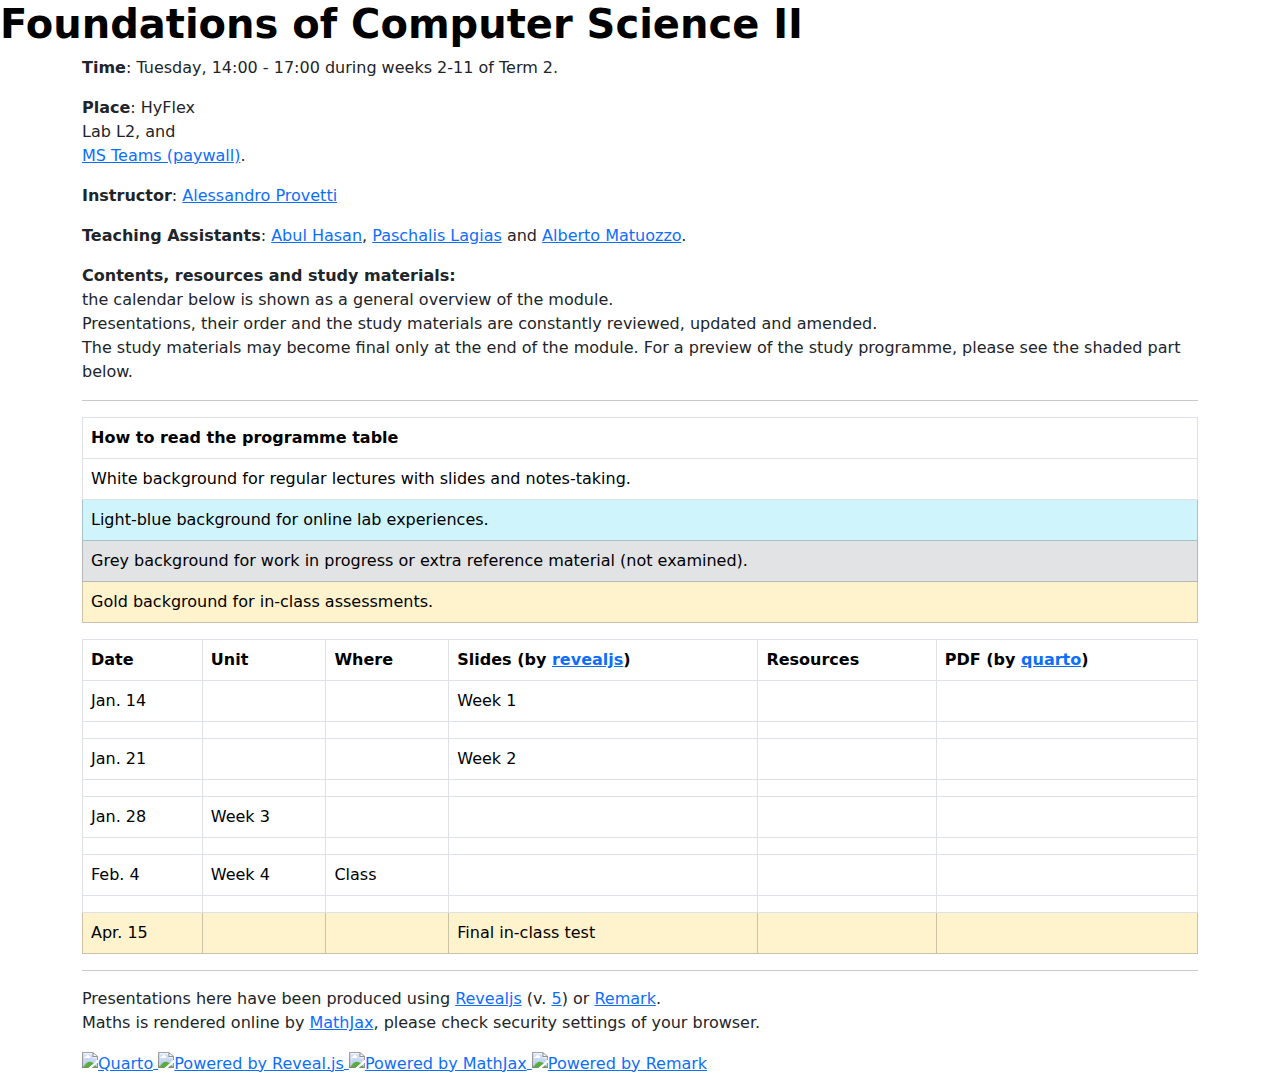
==== commit a5026b6c: "Class calendar" ====
--- a/index.html
+++ b/index.html
@@ -2,12 +2,12 @@
 <html lang="en" data-bs-theme="light">
 
 <head>
-    <title>uk::ac::bbk::cms::dsta</title>
-    <meta name="title" content="Data Science: Techniques and Applications" />
+    <title>fundies-II</title>
+    <meta name="title" content="Foundamentals of Coputer Science II" />
     <meta name="author" content="Alessandro Provetti" />
-    <meta name="subject" content="Module timetable" />
+    <meta name="subject" content="Claa timetable" />
     <meta name="language" content="en" />
-    <meta name="keywords" content="Data Science" />
+    <meta name="keywords" content="Computer Science" />
 
     <!-- -->
     <meta charset="utf-8">
@@ -23,7 +23,7 @@
    
     <!-- -->
 
-    <base href="https://www.dcs.bbk.ac.uk/~ale/dsta/" target="_blank">
+    <base href="https://github.com/ale66/foundies-II" target="_blank">
 
     <link rel="stylesheet" href="./styles/class-calendar-style.css">
 </head>
@@ -33,26 +33,23 @@
     <!-- -->
 
     <main>
-        <h1 class="display-6 fw-bold text-body-emphasis">Data Science: Techniques and Applications</h1>
+        <h1 class="display-6 fw-bold text-body-emphasis">Foundations of Computer Science II</h1>
     </main>
 
     <div class="container">
         <p>
-            <a href="https://www.dcs.bbk.ac.uk/~ale/dsta-2022-23/">Click here for the 2022-23 edition</a>
-        </p>
-        <p>
             <b>Time</b>: 
-            Tuesday, 18:00 - 21:00 during weeks 2-11 of Summer Term.
+            Tuesday, 14:00 - 17:00 during weeks 2-11 of Term 2.
         </p>
         <p>
             <b>Place</b>: HyFlex
 
-            <br /> Labs MAL 404/405, and
+            <br /> Lab L2, and
             
-            <br /> MS Teams via Moodle (paywall): <a href="https://moodle.bbk.ac.uk/course/view.php?id=40535">DSTA</a>.
+            <br /> <a href="">MS Teams (paywall)</a>.
         </p>
        <p>
-            <b>Module Coordinator</b>:
+            <b>Instructor</b>:
             <a href="https://www.linkedin.com/in/alessandro-provetti/">Alessandro Provetti</a>
         </p>
         <p>
@@ -121,37 +118,35 @@
                         <th>Date</th>
                         <th>Unit</th>
                         <th>Where</th>
-                        <th>Presentation (by <a href="https://github.com/hakimel/reveal.js">revealjs</a>)
+                        <th>Slides (by <a href="https://github.com/hakimel/reveal.js">revealjs</a>)
                         </th>
                         <th>Resources</th>
-                        <th>PDF (by <a href="https://github.com/astefanutti/decktape">decktape</a> or by <a href="https://revealjs.com/pdf-export/">revealjs</a>)
+                        <th>PDF (by <a href="https://quarto.org/">quarto</a>)
                         </th>
                     </tr>
                 </thead>
                 <tbody>
                     <tr class="current">
-                        <td>Apr. 16</td>
-                        <td></td>
-                        <td></td>
-                        <td> 
-                            <a href="https://www.cs.utexas.edu/users/EWD/transcriptions/EWD08xx/EWD831.html" >Week 0</a> (no class)
-                        </td>
-                        <td></td>
-                        <td></td>
-                    </tr>
-                    <tr class="current">
-                        <td></td>
-                        <td></td>
-                        <td></td>
-                        <td></td>
-                        <td></td>
-                        <td></td>
-                    </tr>
-                    <tr class="current">
-                        <td>Apr. 23</td>
-                        <td></td>
-                        <td></td>
-                        <td>Week 1 (no class)</td>
+                        <td>Jan. 14</td>
+                        <td></td>
+                        <td></td>
+                        <td>Week 1</td>
+                        <td></td>
+                        <td></td>
+                    </tr>
+                    <tr class="current">
+                        <td></td>
+                        <td></td>
+                        <td></td>
+                        <td></td>
+                        <td></td>
+                        <td></td>
+                    </tr>
+                    <tr class="current">
+                        <td>Jan. 21</td>
+                        <td></td>
+                        <td></td>
+                        <td>Week 2</td>
                         <td>
                         </td>
                         <td></td>
@@ -169,1092 +164,48 @@
                     
                     <!-- 2-a -->
                     <tr class="current">
-                        <td>April 30</td>
-                        <td>
-                            2.a
-                        </td>
+                        <td>Jan. 28</td>
+                        <td>Week 3</td>
+                        <td></td>
+                        <td></td>
+                        <td></td>
+                        <td></td>
+                    </tr>
+
+                    <tr class="current">
+                        <td></td>
+                        <td></td>
+                        <td></td>
+                        <td></td>
+                        <td></td>
+                        <td></td>
+                    </tr>
+
+                    <!-- 2-b -->
+                    <tr class="current">
+                        <td>Feb. 4</td>
+                        <td>Week 4</td>
                         <td>Class</td>
-                        <td>
-                            <a href="./dsta-2/Class_presentation">Class presentation</a>
-                        </td>
-                        <td>
-                            <a href="./dsta-2/Class_presentation/class_presentation.md">Quarto</a>
-                        </td>
-                        <td><a href="./dsta-2/Class_presentation/class_presentation.pdf">PDF</a>
-                        </td>
-                    </tr>
-
-                    <!-- 2-b -->
-                    <tr class="current">
-                        <td></td>
-                        <td>2.b</td>
-                        <td>Class</td>
-                        <td>
-                            <a href="./dsta-2/Data_Science_as_9_problems/">Data Science as 9 problems</a>
-                        </td>
-                        <td>
-                            <a href="./dsta-2/Data_Science_as_9_problems/data_science_as_9_problems.md">Quarto</a>
-
-                            <br /> 
-                            From <a href="http://data-science-for-biz.com/">Provost-Fawcett's textbook:</a>
-
-                            <ol type="i" start="1">
-                            <li>
-                                <a href="./dsta-2/Data_Science_as_9_problems/provost-ch2.pdf">PF-ch. 2: Excerpts</a>
-                            </li>
-                            </ol>
-                        </td>
-                        <td>
-                            <a href="./dsta-2/Data_Science_as_9_problems/data_science_as_9_problems.pdf">PDF</a>
-                        </td>
-                    </tr>
-
-                    <!-- was 3-a -->
-                    <tr class="current">
-                        <td></td>
-                        <td>2.c</td>
-                        <td>Class</td>
-                        <td>
-                            <a href="./dsta-2/Linear_Algebra_for_Data_Science/">Math Concepts for Data Science</a>
-                        </td>
-                        <td>
-                            <a href="./dsta-2/Linear_Algebra_for_Data_Science/linear_algebra_for_data_science.md">Quarto</a>
-                    
-                            <br />
-                            From <a href="https://www.deeplearningbook.org/">Goodfellow et al. textbook:</a>
-                    
-                            <ol type="i" start="5">
-                            <li>
-                                <a href="https://www.deeplearningbook.org/contents/linear_algebra.html">GBC-Ch. 2: Excerpts</a>
-                            </li>
-                            </ol>
-                        </td>
-                        <td>
-                            <a href="./dsta-2/Linear_Algebra_for_Data_Science/linear_algebra_for_data_science.pdf">PDF</a>
-                        </td>
-                    </tr>
-
-                    <!-- 2-d -->
-                    <tr class="current table-info">
-                        <td></td>
-                        <td>NEW</td>
-                        <td>Lab</td>
-                        <td>
-                            Relevant Python modules:
-                            <ol type="i">
-                            <li>
-                                <a href="./dsta-2/Relevant_Python_Modules/relevant_python_modules-numpy.html">Numpy</a>
-                            </li>
-                            <li>
-                                <a href="./dsta-2/Relevant_Python_Modules/relevant_python_modules-pandas.html">Pandas</a>
-                            </li>
-                            </ol>
-                        </td>
-                        <td><a href="https://quarto.org/">Quarto Quarto</a> for
-                            <ol type="i">
-                            <li>
-                                <a href="./dsta-2/Relevant_Python_Modules/relevant_python_modules-numpy.qmd">Numpy</a>
-                            </li>
-                            <li>
-                                <a href="./dsta-2/Relevant_Python_Modules/relevant_python_modules-pandas.qmd">Pandas</a>
-                            </li>
-                            </ol>
-                            Jupyter notebook for
-                            <ol type="i">
-                            <li>
-                                <a href="./dsta-2/Relevant_Python_Modules/relevant_python_modules-numpy.ipynb" download>Numpy</a>
-                            </li>
-                            <li>
-                                <a href="./dsta-2/Relevant_Python_Modules/relevant_python_modules-pandas.ipynb" download>Pandas</a>
-                            </li>
-                            </ol>
-                        </td>
-                        <td>PDF:
-                            <ol type="i">
-                            <li>
-                                <a href="./dsta-2/Relevant_Python_Modules/relevant_python_modules-numpy.pdf">Numpy</a>
-                            </li>
-                            <li>
-                                <a href="./dsta-2/Relevant_Python_Modules/relevant_python_modules-pandas.pdf">Pandas</a>
-                            </li>
-                            </ol>
-                        </td>
-                    </tr>
-
-                    <tr class="current">
-                        <td></td>
-                        <td></td>
-                        <td></td>
-                        <td></td>
-                        <td></td>
-                        <td></td>
-                    </tr>
-
-
-                    <!-- 3 -->
-
-                    <!-- was 3-b -->
-                    <tr class="current">
-                        <td>May 7</td>
-                        <td>3.a</td>
-                        <td>Class</td>
-                        <td>
-                            <a href="./dsta-3/Spectral_methods/">Spectral Methods</a>
-                        </td>
-                        <td>
-                            <a href="./dsta-3/Spectral_methods/spectral_methods.qmd">Quarto</a>
-                        </td>
-                        <td>
-                            <a href="./dsta-3/Spectral_methods/spectral_methods.pdf">PDF</a>
-                        </td>
-                    </tr>
-
-                    <!-- was 4-a --->
-                    <tr class="current">
-                        <td></td>
-                        <td>3.b</td>
-                        <td>Class</td>
-                        <td>
-                            <a href="./dsta-3/Entropy/">Information Entropy</a>
-                        </td>
-                        <td>
-                            Quarto for 
-                            <ol type="i">
-                            <li>
-                                <a href="./dsta-3/Entropy/entropy.qmd">lecture</a>
-                            </li>
-                            <li>
-                                <a href="./dsta-3/Entropy/calculate_entropy.md">pen-and-paper exercise</a>
-                            </li>
-                            <li>
-                                for reference only, an advanced lecture on <a href="./dsta-3/Entropy/calculate_entropy.md">divergence</a>
-                            </li>
-                            </ol>
-                        </td>
-                        <td>
-                            <a href="./dsta-3/Entropy/entropy.pdf">PDF</a>
-                        </td>
-                    </tr>
-
-                    <!-- was 2-c -->
-                    <tr class="current">
-                        <td></td>
-                        <td>3.c</td>
-                        <td>Class</td>
-                        <td>
-                            <a href="./dsta-3/Iris/">Classification: The Iris Dataset</a>
-                        </td>
-                        <td>
-                            <a href="./dsta-3/Iris/iris.md">Quarto</a>
-
-                            <br />
-                            For reference: <a href="./dsta-3/Iris/zaki-meira-ch1-excerpts.pdf">Excerpts</a> from <a href="https://dataminingbook.info/">Zaki-Meira textbook</a>.
-                        </td>
-                        <td>
-                            <a href="./dsta-3/Iris/iris.pdf">PDF</a>
-                        </td>
-                    </tr>
-
-                    <!-- was 2-d -->
-                    <tr class="current table-info">
-                        <td></td>
-                        <td>3.d</td>
-                        <td>Lab</td>
-                        <td>
-                            <a href="./dsta-3/2D_visualisation/">2D visualisation</a>
-                        </td>
-                        <td>
-                            <a href="./dsta-3/2D_visualisation/2d_visualisation.md">Quarto</a>
-
-                            <br />
-                            <ol type="i" start="4">
-                                <li>
-                                   Download a <a href="./dsta-3/2D_visualisation/seaborn-flowers.ipynb">Seaborn notebook</a>
-                                </li>
-                            </ol>
-                        </td>
-                        <td>
-                            <a href="./dsta-3/2D_visualisation/2d_visualisation.pdf">PDF</a>
-                        </td>
-                    </tr>
-
-                    <tr class="current">
-                        <td></td>
-                        <td></td>
-                        <td></td>
-                        <td></td>
-                        <td></td>
-                        <td></td>
-                    </tr>
-                    
-                    
-                    <!-- 4 -->
-
-                    <!-- was 3-c -->
-                    <tr class="current">
-                        <td>May 14</td>
-                        <td>4.a</td>
-                        <td>Class</td>
-                        <td>
-                            <a href="./dsta-4/Eigenpairs/">Eigenpairs</a>
-                        </td>
-                        <td>
-                            <a href="./dsta-4/Eigenpairs/eigenpairs.qmd">Quarto</a>
-
-                            <br />
-                            From <a href="http://mmds.org/">Leskovec et al. textbook (MMDS):</a>
-                            <ol type="i" start="13">
-                            <li>
-                                <a href="./dsta-4/Eigenpairs/leskovec-ch11-excerpts-a.pdf">MMDS-Ch. 11 Excerpts, part A</a>
-                            </li>
-                            </ol>
-                        </td>
-                        <td>
-                            <a href="./dsta-4/Eigenpairs/eigenpairs.pdf">PDF</a>
-                        </td>
-                    </tr>
-
-                    <!-- 4-b -->
-                    <tr class="current">
-                        <td></td>
-                        <td>4.b</td>
-                        <td>Class</td>
-                        <td>
-                            <a href="./dsta-4/Gini/">The Gini index</a>
-                        </td>
-                        <td>
-                            <a href="./dsta-4/Gini/gini.qmd">Quarto</a>
-                        </td>
-                        <td>
-                            <a href="./dsta-4/Gini/gini.pdf">PDF</a>
-                        </td>
-                    </tr>
-
-                    <!-- 4-c -->
-                    <tr class="current">
-                        <td></td>
-                        <td>4.c</td>
-                        <td>Class</td>
-                        <td>
-                            <a href="./dsta-4/Decision_trees/">Decision trees</a>
-                        </td>
-                        <td>
-                            <a href="./dsta-4/Decision_trees/decision_trees.qmd">Quarto</a>
-                    
-                            <br />
-                            <ol type="i" start="9">
-                                <li>
-                                    <a href="./dsta-4/Decision_trees/pf-ch3-predictive_modelling.pdf">FP-ch.3: Predictive Modelling</a>
-                                </li>
-                            </ol>
-                        </td>
-                        <td>
-                            <a href="./dsta-4/Decision_trees/decision_trees.pdf">PDF</a>
-                        </td>
-                    </tr>
-
-                    <!-- was 5-d -->
-                    <tr class="current table-info">
-                        <td></td>
-                        <td>4.d</td>
-                        <td>Lab</td>
-                        <td>
-                            Introduction: the <a href="./dsta-4/Sklearn_classification/k-NN_classification.html">k-NN algorithm</a>
-                    
-                            <br />
-                            <a href="./dsta-4/Sklearn_classification/">Classification with Scikit-learn</a>
-                        </td>
-                        <td>
-                            <ol type="i" start="14">
-                                <li>
-                                    <a href="./dsta-4/Sklearn_classification/src/sklearn_classification.ipynb" download>baseline
-                                        notebook</a> 
-
-                                    <br />
-                                    <a href="https://colab.research.google.com/github/ale66/dsta/blob/main/dsta-4/Sklearn_classification/src/sklearn_classification.ipynb"><img alt="Click here to see it on Colab" src="./dsta-4/Sklearn_classification/imgs/colab_badge.png"></a>
-
-                                    <br />
-                                    A solution notebook is also available from the repo.
-                                </li>
-                                <li>
-                                    k-NN <a href="./dsta-4/Sklearn_classification/k-NN_classification.qmd">Quarto</a>
-                                </li>
-                            </ol>
-                        </td>
-                        <td>
-                            k-NN <a href="./dsta-4/Sklearn_classification/k-NN_classification.pdf">PDF</a>
-
-                            <br />
-                            The lab presentation is in <a href="https://github.com/remarkjs">remarkjs</a> format
-                        </td>
-                    </tr>
-
-                    <!-- was 6-d -->
-                    <tr class="current table-secondary">
-                        <td></td>
-                        <td></td>
-                        <td>Extra</td>
-                        <td>
-                            <a href="./dsta-4/Sklearn_classification/extra_materials/nonbinary_classification.html">Non-binary classification</a>
-                    
-                            <br />
-                    
-                            <br />
-                            <a href="./dsta-4/Sklearn_classification/extra_materials/evaluating_classification.html">Evaluating Classification Performance</a>
-                        </td>
+                        <td></td>
                         <td>
                         </td>
                         <td>
                         </td>
                     </tr>
-
-                    <tr class="current">
-                        <td></td>
-                        <td></td>
-                        <td></td>
-                        <td></td>
-                        <td></td>
-                        <td></td>
-                    </tr>
-
-
-                    <!-- 5 -->
-
-                    <!-- was 5-c -->
-                    <tr class="current">
-                        <td>May 21</td>
-                        <td>5.a</td>
-                        <td>Class</td>
-                        <td>
-                            <a href="./dsta-5/High_dimensionality/">High-dimensional data</a>
-                        </td>
-                        <td>
-                            <a href="./dsta-5/High_dimensionality/high_dimensionality.qmd">Quarto</a>
-                        </td>
-                        <td>
-                            <a href="./dsta-5/High_dimensionality/high_dimensionality.pdf">PDF</a>
-                        </td>
-                    </tr>
-
-                    <!-- was 5-a -->
-                    <tr class="current">
-                        <td></td>
-                        <td>5.b</td>
-                        <td></td>
-                        <td>
-                            <a href="./dsta-5/Text_as_data/">Text as data</a>
-                        </td>
-                        <td>
-                            <a href="./dsta-5/Text_as_data/text_as_data.qmd">Quarto</a>
-                        </td>
-                        <td>
-                            <a href="./dsta-5/Text_as_data/text_as_data.pdf">PDF</a>
-                        </td>
-                    </tr>
-
-                    <!-- was 4-d -->
-                    <tr class="current table-info">
-                        <td></td>
-                        <td>5.c</td>
-                        <td>Lab</td>
-                        <td>
-                            Live coding experience: <a href="./dsta-5/Live_coding_DTs/">implementing Decision trees</a>
-                        </td>
-                        <td>
-                            This lab experience will be conducted on Colab
-
-                            <br />
-                            <a href="https://colab.research.google.com/drive/1uc3Glgc3TS9DZhRUe6ByzLGlVFU_Niqk?usp=sharing"><img
-                                            alt="Click here to see it on Colab" src="./dsta-4/Sklearn_classification/imgs/colab_badge.png"></a>
-
-
-                            <ol type="i" start="14">
-                                <li>
-                                    <a href="./dsta-5/Live_coding_DTs/data/mushrooms.csv" download>local datafile</a>
-           
-                                    <br />
-                                    <a href="./dsta-5/Live_coding_DTs/src/part_a_compute_entropy.ipynb" download>baseline
-                                        notebook</a>
-                            
-                                    <br />
-                                    <a href="./dsta-5/Live_coding_DTs/src/part_b_create_decision_trees.ipynb" download>solution notebook</a>
-                                </li>
-                            </ol>
-                        </td>
-                        <td>
-                            <a href="./dsta-5/Live_coding_DTs/live_coding_DTs.pdf">PDF</a>
-                        </td>
-                    </tr>
-
-                    <!-- was 3-d -->
-                    <tr class="current table-info">
-                        <td></td>
-                        <td>5.d</td>
-                        <td>Lab</td>
-                        <td>
-                            <a href="./dsta-5/Computing_eigenpairs/">Computing Eigenvalues and Eigenvectors</a>
-                        </td>
-                        <td>
-                            <a href="./dsta-5/Computing_eigenpairs/computing-eigenpairs.qmd">Quarto</a>
-                        </td>
-                        <td>
-                            <a href="./dsta-5/Computing_eigenpairs/computing-eigenpairs.pdf">PDF</a>
-                        </td>
-                    </tr>
-
-                    <tr class="current">
-                        <td></td>
-                        <td></td>
-                        <td></td>
-                        <td></td>
-                        <td></td>
-                        <td></td>
-                    </tr>
-
-
-                    <!-- 6 -->
-
-                    <!-- 6.a -->
+                    <tr class="current">
+                        <td></td>
+                        <td></td>
+                        <td></td>
+                        <td></td>
+                        <td></td>
+                        <td></td>
+                    </tr>
+                   <!-- 11-c NEW -->
                     <tr class="current table-warning">
-                        <td>May 28</td>
-                        <td>New!</td>
-                        <td>Online</td>
-                        <td>In-class quiz</td>
-                        <td></td>
-                        <td></td>
-                    </tr>
-                    <!-- was 6-b -->
-                    <tr class="current">
-                        <td></td>
-                        <td>6.a</td>
-                        <td>Class</td>
-                        <td>
-                            <a href="./dsta-6/Singular_value_decomposition/">Singular-value Decomposition</a>
-                        </td>
-                        <td>
-                            <a href="./dsta-6/Singular_value_decomposition/singular_value_decomposition.qmd">Quarto</a>
-                        </td>
-                        <td>
-                            <a href="./dsta-6/Singular_value_decomposition/singular_value_decomposition.pdf">PDF</a>
-                        </td>
-                    </tr>
-
-                    <!-- was 5-b -->
-                    <tr class="current">
-                        <td></td>
-                        <td>6.b</td>
-                        <td></td>
-                        <td>
-                            <a href="./dsta-6/NLP_entropy/">Natural Language Processing with Entropy</a>
-                        </td>
-                        <td>
-                            <a href="./dsta-6/NLP_entropy/nlp_entropy.qmd">Quarto</a>
-                        </td>
-                        <td>
-                            <a href="./dsta-6/NLP_entropy/nlp_entropy.pdf">PDF</a>
-                        </td>
-                    </tr>
-
-                    <!-- 6-c -->
-                    <tr class="current">
-                        <td></td>
-                        <td>6.c</td>
-                        <td>Class</td>
-                    
-                        <td>
-                            Introduction to Network models: <a href="./dsta-6/Food_webs/">Food Webs</a>
-                        </td>
-                        <td>
-                            <a href="./dsta-6/Food_webs/food_webs.qmd">Quarto</a>
-                    
-                            <br />
-                            From <a href="http://book.complexnetworks.net/">Caldarelli-Chessa</a> textbook (CC):
-                    
-                            <ol type="i" start="16">
-                                <li>
-                                    <a href="./dsta-6/Food_webs/ch1_food_webs.pdf" download>CC-Ch.1: Food webs</a> Excerpts
-                                </li>
-                            </ol>
-                        </td>
-                        <td>
-                            <a href="./dsta-6/Food_webs/food_webs.pdf">PDF</a>
-                        </td>
-                    </tr>
-
-
-                    <!-- --- -->
-                    <tr class="current">
-                        <td></td>
-                        <td></td>
-                        <td></td>
-                        <td></td>
-                        <td></td>
-                        <td></td>
-                    </tr>
-
-                    <!-- 7 -->
-
-                    <!-- was 7-b -->
-                    <tr class="current">
-                        <td>Jun 4</td>
-                        <td>7.a</td>
-                        <td>Class</td>
-                        <td>
-                            <a href="./dsta-7/Latent_dimensions/latent_dimensions-mmds-11.pdf">Latent dimensions</a>
-                        </td>
-                        <td>
-                    
-                            <br />
-                            <ol type="i" start="20">
-                                <li>
-                                    <a href="./dsta-7/Latent_dimensions/leskovec-ch11-excerpts-b.pdf">MMDS Ch. 11 excerpt, part B</a>
-                                </li>
-                                <li>
-                                    <a href="./dsta-7/Latent_dimensions/src/mmds-svd-example.ipynb" download>Code of the SVD example</a>
-                                    <!--, also available as a <a href="https://replit.com/@DSTA/dstadsat-4-d-discovering-latent-dimensions#main.py">repl</a>
-                                                    -->
-                                    <br />
-                                    <a href="https://colab.research.google.com/drive/10i0mH42dooHA6cOy_qQNA47DR_BJvhzC?usp=sharing"><img
-                                alt="Click here to see it on Colab" src="./dsta-4/Sklearn_classification/imgs/colab_badge.png"></a>
-                                </li>
-                                <!-- ZM-7 eliminated -->
-                                <li>
-                                    Watch the original video presentation from <a href="https://youtu.be/SMvNwg9vraM">YouTube</a> or from the <a
-                                        href="http://mmds.org/#ver30">textbook website</a>
-                                </li>
-                            </ol>
-                        </td>
-                        <td>
-                            <a href="./dsta-7/Latent_dimensions/latent_dimensions-mmds-11.pdf">PDF</a>
-                        </td>
-                    </tr>
-
-                    <!-- was 6-a -->
-                    <tr class="current">
-                        <td></td>
-                        <td>7.b</td>
-                        <td>Class</td>
-                        <td>
-                            <a href="./dsta-7/Massey_ranking/">Rating and ranking: Massey's ranking</a>
-                        </td>
-                        <td>
-                            <a href="./dsta-7/Massey_ranking/massey_ranking.qmd">Quarto</a>
-                    
-                            <br /> From <a href="https://press.princeton.edu/books/paperback/9780691162317/whos-1">Langville-Meyer's
-                                textbook</a> (LM):
-                    
-                            <ol type="i" start="15">
-                                <li>
-                                    <a href="./dsta-7/Massey_ranking/lm-ch2-massey.pdf">LM-ch.2: Massey's method</a>
-                                </li>
-                            </ol>
-                        </td>
-                        <td>
-                            <a href="./dsta-7/Massey_ranking/massey_ranking.pdf">PDF</a>
-                        </td>
-                    </tr>
-
-                    <!-- 7-c -->
-                    <tr class="current">
-                        <td></td>
-                        <td>7.c</td>
-                        <td>Class</td>
-                        <td>
-                            <a href="./dsta-7/Trade_networks/">Trade Networks</a>
-                        </td>
-                        <td>
-                            <a href="./dsta-7/Trade_networks/trade-networks.qmd">Quarto</a>
-                    
-                            <br />
-                    
-                            <br /> From <a href="http://book.complexnetworks.net/">Caldarelli-Chessa</a> textbook (CC):
-                    
-                            <ol type="i" start="23">
-                                <li>
-                                    <a href="./dsta-7/Trade_networks/ch2_trade_networks.pdf" download>Ch.2: Trade Networks</a>
-                                    Excerpts
-                                </li>
-                            </ol>
-                        </td>
-                        <td>
-                            <a href="./dsta-7/Trade_networks/trade-networks.pdf">PDF</a>
-                        </td>
-                    </tr>
-
-                    <!-- 7-d -->
-                    <tr class="current table-secondary">
-                        <td></td>
-                        <td>7.d</td>
-                        <td>Lab</td>
-                        <td>
-                            <a href="./dsta-7/Food_webs_notebook/">The Food Web notebook</a>
-                        </td>
-                        <td>
-                            <a href="./dsta-7/Food_webs_notebook/food_webs_notebook.qmd">Quarto</a>
-
-                            <br />
-                            This lab experience will be conducted on Colab
-
-                            <br />
-                            <a href="https://colab.research.google.com/drive/1Bh4dS8ciJxPJQgYWUDSei44-aq9KIFFM?usp=sharing"><img alt="Click here to see it on Colab" src="./dsta-4/Sklearn_classification/imgs/colab_badge.png"></a>
-                            
-                            <br />
-                            <ol type="i" start="24">
-                                <li>
-                                    A <a href="./dsta-7/Food_webs_notebook/data/">data collection</a> on food webs;
-                                </li>
-                                <li>
-                                    the <a href="./dsta-7/Food_webs_notebook/food_webs-Q1-3.ipynb" download>lab notebook</a>, and
-                                </li>
-                                <li>
-                                    its <a href="./dsta-7/Food_webs_notebook/food_webs-Q1-5.ipynb" download>worked out solution</a>.
-                                </li>
-                            </ol>
-                        </td>
-                        <td>
-                            <a href="./dsta-7/Food_webs_notebook/food_webs_notebook.pdf">PDF</a>
-                        </td>
-                    </tr>
-
-                    <tr class="current">
-                        <td></td>
-                        <td></td>
-                        <td></td>
-                        <td></td>
-                        <td></td>
-                        <td></td>
-                    </tr>
-
-                    <!-- 8 -->
-
-                    <!-- was 9-b -->
-                    <tr class="current">
-                        <td>Jun 11</td>
-                        <td>8.a</td>
-                        <td>Class</td>
-                        <td><a href="./dsta-8/NMF/">Non-negative Matrix Factorization</a>
-                        </td>
-                        <td>
-                            <a href="./dsta-8/NMF/nmf.qmd">Quarto</a>
-                    
-                            <br />
-                            <ol type="i" start="34">
-                                <li>
-                                    A simple <a href="./dsta-8/NMF/src/scikit-learn-nmf.ipynb">notebook</a>
-                                </li>
-                                <!--
-                                <li>
-                                    Download a <a href="./dsta-8/NMF/src/factorization.py" download="./dsta-8/NMF/src/factorization.py">direct implementation</a>,
-                                </li>
-                                -->
-                                <li>
-                                    <a href="http://www.quuxlabs.com/blog/2010/09/matrix-factorization-a-simple-tutorial-and-implementation-in-python/"
-                                        >tutorial</a> on the direct implementation above, a slightly extended version is <a
-                                        href="https://albertauyeung.github.io/2017/04/23/python-matrix-factorization.html">here</a>.
-                                </li>
-                            </ol>
-                    
-                            <br />
-                            For reference:
-                    
-                            <br />
-                            the <a href="http://www.nature.com/nature/journal/v401/n6755/abs/401788a0.html">Nature article;</a>
-                    
-                            <br />
-                            the <a href="https://papers.nips.cc/paper/1861-algorithms-for-non-negative-matrix-factorization.pdf">NIPS
-                                article,</a> and
-                    
-                            <br />
-                            an <a href="./dsta-8/NMF/koren-matrix_factorization_techniques_for_recommender_systems-IEEEComp09.pdf">IEEE Computer review article</a> which explains applications in recommender systems.
-                        </td>
-                        <td>
-                            <a href="./dsta-8/NMF/nmf.pdf">PDF</a>
-                        </td>
-                    </tr>
-
-                    <!-- was 8-a -->
-                    <tr class="current">
-                        <td></td>
-                        <td>8.b</td>
-                        <td>Class</td>
-                        <td>
-                            <a href="./dsta-8/Keener_ranking/">Rating, ranking: Keener</a>
-                        </td>
-                        <td>
-                            <a href="./dsta-8/NMF/nmf.qmd">Quarto</a>
-                    
-                            <br />
-                            <ol type="i" start="27">
-                                <li>
-                                    <a href="./dsta-8/Keener_ranking/lm-ch4-keener.pdf">LM-ch.4: Keener's method</a>
-                                </li>
-                            </ol>
-                        </td>
-                        <td><a href="./dsta-8/Keener_ranking/keener_ranking.pdf">PDF</a></td>
-                    </tr>
-
-                    <!-- 8-c -->
-                    <tr class="current">
-                        <td></td>
-                        <td>8.c</td>
-                        <td>Class</td>
-                        <td>
-                            <a href="./dsta-8/Internet/">The Internet network</a>
-                        </td>
-                        <td>
-                            <a href="./dsta-8/Internet/internet.qmd">Quarto</a>
-                    
-                            <br />
-                    
-                            <ol type="i" start="30">
-                                <li>
-                                    <a href="./dsta-8/Internet/ch3_internet.pdf">CC-Ch. 3: The Internet</a> Excerpts
-                                </li>
-                            </ol>
-                        </td>
-                        <td>
-                            <a href="./dsta-8/Internet/internet.pdf">PDF</a>
-                        </td>
-                    </tr>
-
-                    <!-- 8-d -->
-                    <tr class="current table-secondary">
-                        <td></td>
-                        <td>8.d</td>
-                        <td>Lab</td>
-                        <td>
-                            The Trade networks notebook.
-                        </td>
-                        <td>
-                            This lab experience will be conducted on Colab
-                                                        
-                            <br />
-                            <a href="https://colab.research.google.com/drive/1J2QDlNnUydduNOBhJOjq08BFRHt98MOb?usp=sharing"><img alt="Click here to see it on Colab" src="./dsta-4/Sklearn_classification/imgs/colab_badge.png"></a>
-
-                            <ol type="i" start="31">
-                            <li>
-                                a <a href="./dsta-8/Trade_networks_notebook/data/">data collection</a> on 2003 International trade data;
-                            </li>
-                            <li>
-                                the <a href="./dsta-8/Trade_networks_notebook/trade_networks_notebook-Q1.ipynb">lab notebook</a>, and
-                            </li>
-                            <li>
-                                its <a href="./dsta-8/Trade_networks_notebook/trade_networks_notebook-Q1.ipynb">worked-out solution</a>.
-                            </li>
-                            </ol>
-                        </td>
-                        <td></td>
-                    </tr>
-
-                    <tr class="current">
-                        <td></td>
-                        <td></td>
-                        <td></td>
-                        <td></td>
-                        <td></td>
-                        <td></td>
-                    </tr>
-
-                    <!-- 9 -->
-
-                    <!-- was 10-a -->
-                    <tr class="current">
-                        <td>June 18</td>
-                        <td>9.a</td>
-                        <td></td>
-                        <td>
-                            <a href="./dsta-9/Factorization_machines/">Factorization Machines</a>
-                        </td>
-                        <td>
-                            <a href="./dsta-9/Factorization_machines/factorization_machines.qmd">Quarto</a>
-                    
-                    
-                            <br /> For reference:
-                    
-                            <ol type="i" start="41">
-                                <li>
-                                    The <a href="https://www.csie.ntu.edu.tw/~b97053/paper/Rendle2010FM.pdf">[Rendle, ICDM 2010]</a>
-                                    article.
-                                </li>
-                                <li>
-                                    The <a href="https://dl.acm.org/citation.cfm?id=2168771">[Rendle, TIST 2012]</a> article.
-                                </li>
-                            </ol>
-                        </td>
-                        <td>
-                            <a href="./dsta-9/Factorization_machines/factorization_machines.pdf">PDF</a>
-                        </td>
-                    </tr>
-
-                    <!-- was 8-b -->
-                    <tr class="current table-info">
-                        <td></td>
-                        <td>9.b</td>
-                        <td>Lab</td>
-                        <td>
-                            Ratings &amp; ranking: the Premier League case
-                        </td>
-                        <td>
-                            <a href="https://colab.research.google.com/drive/1l94HHbN73dtdmLHiJzo7cAvNeVZIsh4x?usp=sharing"><img alt="Click here to see it on Colab" src="./dsta-4/Sklearn_classification/imgs/colab_badge.png"></a>
-
-                            <br />
-                            <ol type="i" start="28">
-                            <li>
-                                <a href="./dsta-9/Ranking_premier_league/data/">data</a>
-                            </li>
-                            <li>
-                                Local image of the <a href="./dsta-9/Ranking_premier_league/ranking_premier_league_exercise.ipynb">exercise notebook</a> 
-                            </li>
-                            <li>
-                                A <a href="./dsta-9/Ranking_premier_league/ranking_premier_league_solution.ipynb">solution notebook</a>
-                            </li>
-                            </ol>
-                        </td>
-                        <td>
-                            <a href="./dsta-9/Ranking_premier_league/ranking_premier_league_solution.pdf">PDF</a>
-                        </td>
-                    </tr>
-       
-                    <!-- 9-c -->
-                    <tr class="current">
-                        <td></td>
-                        <td>9.c</td>
-                        <td>Class</td>
-                        <td>
-                            <a href="./dsta-9/WWW_Wikipedia/">Self-organised networks: WWW, Wikipedia etc.</a>
-                        </td>
-                        <td>
-                            <a href="./dsta-9/WWW_Wikipedia/www_wikipedia.qmd">Quarto</a>
-                    
-                            <br />
-                            <ol type="i" start="37">
-                                <li>
-                                    <a href="./dsta-9/WWW_Wikipedia/ch4_www_wikipedia.pdf">CC-Ch. 4: WWW, Wikipedia etc.</a> Excerpts
-                                </li>
-                            </ol>
-                        </td>
-                        <td>
-                            <a href="./dsta-9/WWW_Wikipedia/www_wikipedia.pdf">PDF</a>
-                        </td>
-                    </tr>
-                    
-                    <!-- 9.d -->
-                    <tr class="current table-secondary">
-                        <td></td>
-                        <td>9.d</td>
-                        <td>Lab</td>
-                        <td>
-                            The Internet notebook
-                        </td>
-                        <td>
-                            <a href="https://colab.research.google.com/drive/1WYZPz4ZzvK3OCMFMFzcbf5HOaQRGhhmd?usp=sharing"><img
-                                    alt="Click here to see it on Colab" src="./dsta-4/Sklearn_classification/imgs/colab_badge.png"></a>
-
-                            <br />
-                            <ol type="i" start="39">
-                            <li>
-                                <a href="./dsta-9/Internet_notebook/data/">data</a>
-                            </li>
-                            <li>
-                                Download the <a href="./dsta-9/Internet_notebook/internet_notebook_exercise.ipynb">Internet notebook exercise</a>, and
-                            </li>
-                            <li>
-                                the <a href="./dsta-9/Internet_notebook/internet_notebook_solution.ipynb">solution notebook</a>.                                </li>
-                            </ol>
-                        </td>
-                        <td>
-                            <a href="./dsta-9/Internet_notebook/internet_notebook.pdf">PDF</a>
-                        </td>
-                    </tr>
-
-                    <!-- was 10-d -->
-                    <tr class="current table-secondary">
-                        <td></td>
-                        <td></td>
-                        <td></td>
-                        <td>
-                            The WWW, Wikipedia and OSNs notebook
-                        </td>
-                        <td>
-                            <a href="https://colab.research.google.com/drive/19nNDiEu7DG5rs629RcKU5b76KCd2rkU-?usp=sharing"><img alt="Click here to see it on Colab" src="./dsta-4/Sklearn_classification/imgs/colab_badge.png"></a>
-                            
-                            <br />
-                            <ol type="i" start="46">
-                                <li>
-                                    <a href="./dsta-9/WWW_wikipedia_notebook/data/">data</a>
-                                </li>
-                                <li>
-                                    Download the <a href="./dsta-9/WWW_wikipedia_notebook/www_wikipedia_notebook_exercise.ipynb">WWW, Wikipedia
-                                        exercise</a>, and
-                                </li>
-                                <li>
-                                    the <a href="./dsta-9/WWW_wikipedia_notebook/www_wikipedia_notebook_solution.ipynb">solution notebook</a>.
-                                </li>
-                            </ol>
-                        </td>
-                        <td>
-                            <a href="./dsta-9/WWW_wikipedia_notebook/www_wikipedia_notebook.pdf">PDF</a>
-                        </td>
-                    </tr>
-
-                    <tr class="current">
-                        <td></td>
-                        <td></td>
-                        <td></td>
-                        <td></td>
-                        <td></td>
-                        <td></td>
-                    </tr>
-                    
-
-                    <!-- 10  -->
-
-                    <!-- was 9-a -->
-                    <tr class="current">
-                        <td>Jun 25</td>
-                        <td>10.a</td>
-                        <td>Class</td>
-                        <td>
-                            <a href="./dsta-10/Markov_chains/">Rating, ranking: Markov Chains</a>
-                        </td>
-                        <td>
-                            <a href="./dsta-10/Markov_chains/markov_chains.qmd">Quarto</a>
-                    
-                            <br />
-                            <ol type="i" start="33">
-                                <li>
-                                    <a href="./dsta-10/Markov_chains/lm-ch6-markov.pdf">LM-ch.6: Markov's method</a>
-                                </li>
-                            </ol>
-                        </td>
-                        <td>
-                            <a href="./dsta-10/Markov_chains/markov_chains.pdf">PDF</a>
-                        </td>
-                    </tr>
-
-                    <!-- 10-b -->
-                    <tr class="current table-info">
-                        <td></td>
-                        <td>10.b</td>
-                        <td>Lab</td>
-                        <td>
-                            Markov chains in action
-                        </td>
-                        <td>
-                            <a href="https://colab.research.google.com/drive/1ar6pmodV_YnKcfKrjIqXqVLHalqMoKpy?usp=sharing"><img alt="Click here to see it on Colab" src="./dsta-4/Sklearn_classification/imgs/colab_badge.png"></a>
-                            
-                            <br />
-                           <ol type="i" start="43">
-                            <li>
-                                Download the <a href="./dsta-10/Markov_chains_notebook/data/">data</a>.
-                            </li>
-                            <li>
-                                Local image of the <a href="./dsta-10/Markov_chains_notebook/Markov_chains_notebook_exercise.ipynb">exercise notebook</a>
-                            </li>
-                            <li>
-                                The <a href="./dsta-10/Markov_chains_notebook/Markov_chains_notebook_solution.ipynb">solution notebook</a>
-                            </li>
-                            </ol>
-                        </td>
-                        <td>
-                            <a href="./dsta-10/Markov_chains_notebook/Markov_chains_notebook.pdf">PDF</a>
-                        </td>
-                    </tr>
-
-                    <!-- 10-c -->
-                    <tr class="current">
-                        <td></td>
-                        <td>10.c</td>
-                        <td>Class</td>
-                        <td>
-                            <a href="./dsta-10/Financial_networks/">Financial Networks</a>
-                        </td>
-                        <td>
-                            <a href="./dsta-10/Financial_networks/financial_networks.qmd" >Quarto</a>
-
-                            <br />
-                            <ol type="i" start="45">
-                            <li>
-                                <a href="./dsta-10/Financial_networks/ch5_financial_networks.pdf" >CC-Ch. 5: Financial Networks</a> excerpt
-                            </li>
-                            </ol>
-                        </td>
-                        <td>
-                            <a href="./dsta-10/Financial_networks/financial_networks.pdf">PDF</a>
-                        </td>
-                    </tr>
-
-                    <!-- was 11-d -->
-                    <tr class="current table-secondary">
-                        <td></td>
-                        <td>10.d</td>
-                        <td>Lab</td>
-                        <td>
-                            The Financial networks notebook
-                        </td>
-                        <td>
-                            <a href="https://colab.research.google.com/drive/1Oo2i1LU9zprvfdTiE2eORVUwz0ietB1r?usp=sharing"><img alt="Click here to see it on Colab" src="./dsta-4/Sklearn_classification/imgs/colab_badge.png"></a>
-                            
-                            <br />
-                            <ol type="i" start="48">
-                                <li>
-                                    The <a href="./dsta-10/Financial_networks_notebook/data/">local data</a> for the Financial notebook.
-                                </li>
-                                <li>
-                                    <a href="./dsta-10/Financial_networks_notebook/financial_networks_notebook.ipynb">demonstration notebook</a>.
-
-                                    <br />
-                                    The notebook requires the <a href="https://uk.finance.yahoo.com/">Yahoo Finance (yf)</a>
-                                    module.
-
-                                    <br />
-                                    Download <a href="./dsta-10/Financial_networks_notebook/readme.pdf">lab instructions</a>.
-                                </li>
-                            </ol>
-                        </td>
-                        <td>
-                            <a href="./dsta-10/Financial_networks_notebook/financial_networks_notebook.pdf">PDF</a>
-                        </td>
-                    </tr>
-
-                    <tr class="current">
-                        <td></td>
-                        <td></td>
-                        <td></td>
-                        <td></td>
-                        <td></td>
-                        <td></td>
-                    </tr>
-
-
-                    <!-- 11 -->
-
-                    <!-- 11-b NEW -->
-                    <tr class="current table-warning">
-                        <td>Jul 2</td>
-                        <td>New!</td>
-                        <td>Online</td>
+                        <td>Apr. 15</td>
+                        <td></td>
+                        <td></td>
                         <td>Final in-class test</td>
-                        <td></td>
-                        <td></td>
-                    </tr>
-
-                    <!-- 11-c NEW -->
-                    <tr class="current table-warning">
-                        <td></td>
-                        <td></td>
-                        <td></td>
-                        <td>Final in-class test</td>
-                        <td></td>
-                        <td></td>
-                    </tr>
-
-                    <!-- 11-d NEW -->
-                    <tr class="current">
-                        <td></td>
-                        <td>New</td>
-                        <td></td>
-                        <td>Free discussion</td>
                         <td></td>
                         <td></td>
                     </tr>
@@ -1272,16 +223,10 @@
         <p>
             Presentations here have been produced using <a href="https://github.com/hakimel/reveal.js" >Revealjs</a> (v. <a href="https://unpkg.com/browse/reveal.js@5.1.0/" >5</a>) or <a href="https://github.com/gnab/remark" >Remark</a>.
 
-            <br /> To print Revealjs presentations or to save them locally as PDF files please follow
-            <a href="https://github.com/hakimel/reveal.js#pdf-export">their instructions</a> or install and run <a href="https://github.com/astefanutti/decktape" >decktape</a> on your computer.
-
             <!-- <a href="./dsta-revision/printing.html" >printing reveal.js</a> slides. -->
 
 
-            <br /> Mathematical formulae are rendered online by <a href="https://www.mathjax.org/" >MathJax</a>. Hence, some security settings of your browser might need tuning.
-        </p>
-        <p>
-            A note on <a href="../learning_support.html">learning support</a> from the department.
+            <br /> Maths is rendered online by <a href="https://www.mathjax.org/" >MathJax</a>, please check security settings of your browser.
         </p>
 
         <a href="https://quarto.org/">
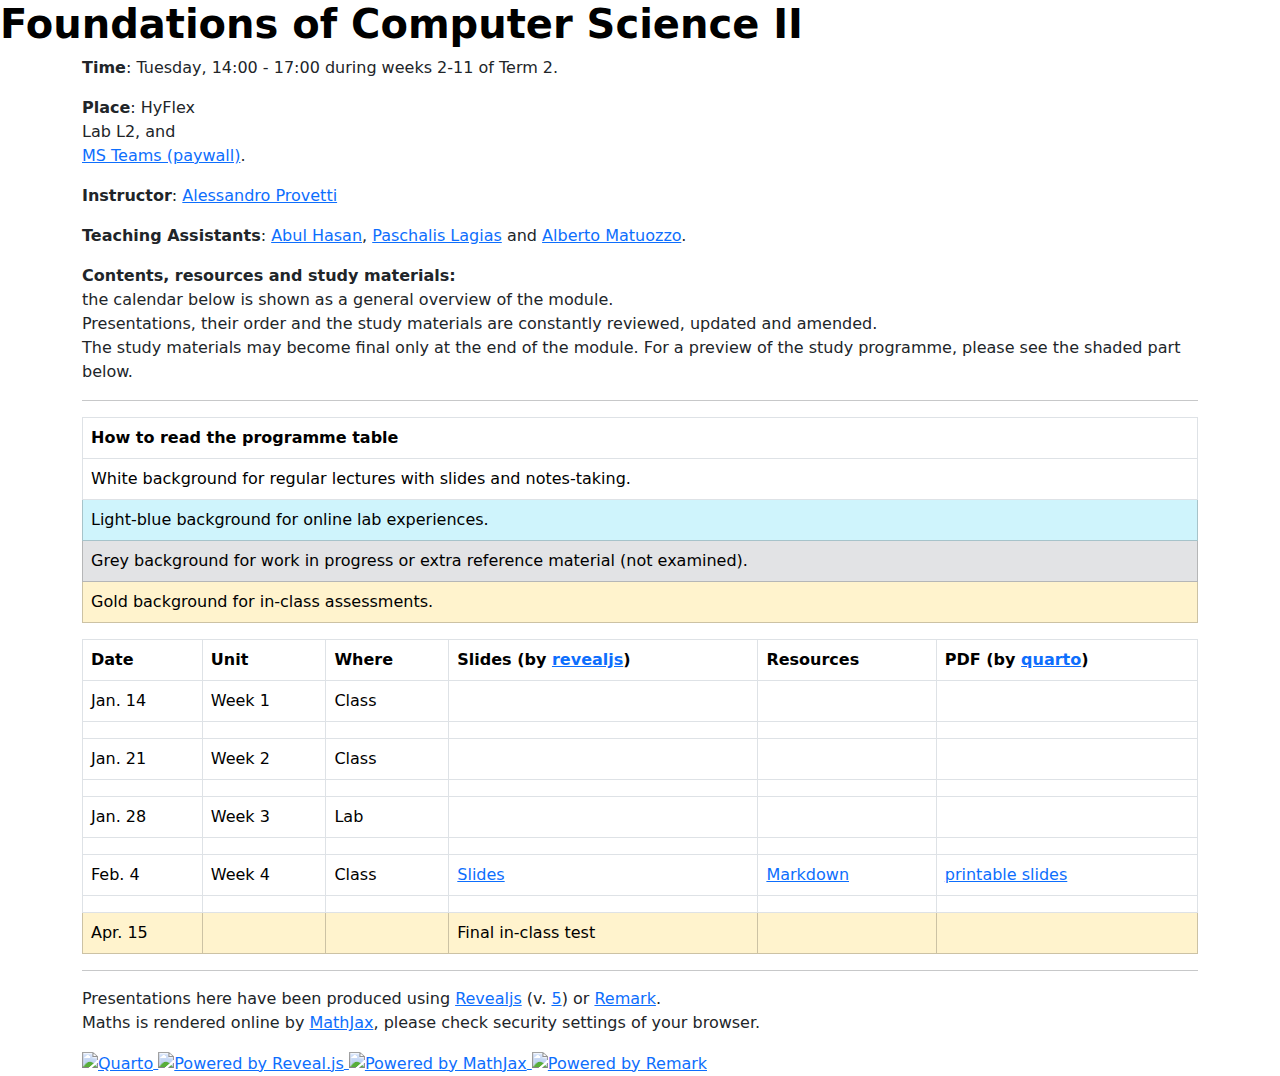
==== commit f2954a12: "Class index" ====
--- a/index.html
+++ b/index.html
@@ -128,9 +128,9 @@
                 <tbody>
                     <tr class="current">
                         <td>Jan. 14</td>
-                        <td></td>
-                        <td></td>
                         <td>Week 1</td>
+                        <td>Class</td>
+                        <td></td>
                         <td></td>
                         <td></td>
                     </tr>
@@ -144,9 +144,9 @@
                     </tr>
                     <tr class="current">
                         <td>Jan. 21</td>
-                        <td></td>
-                        <td></td>
                         <td>Week 2</td>
+                        <td>Class</td>
+                        <td></td>
                         <td>
                         </td>
                         <td></td>
@@ -166,7 +166,7 @@
                     <tr class="current">
                         <td>Jan. 28</td>
                         <td>Week 3</td>
-                        <td></td>
+                        <td>Lab</td>
                         <td></td>
                         <td></td>
                         <td></td>
@@ -186,10 +186,10 @@
                         <td>Feb. 4</td>
                         <td>Week 4</td>
                         <td>Class</td>
-                        <td></td>
-                        <td>
+                        <td><a href="./fundies-II/week-4/">Slides</a></td>
+                        <td><a href=".fundies-II/week-4/tree-based-sorting.qmd">Markdown</a>
                         </td>
-                        <td>
+                        <td><a href="./week-4/tree-based-sorting.pdf">printable slides</a>
                         </td>
                     </tr>
                     <tr class="current">
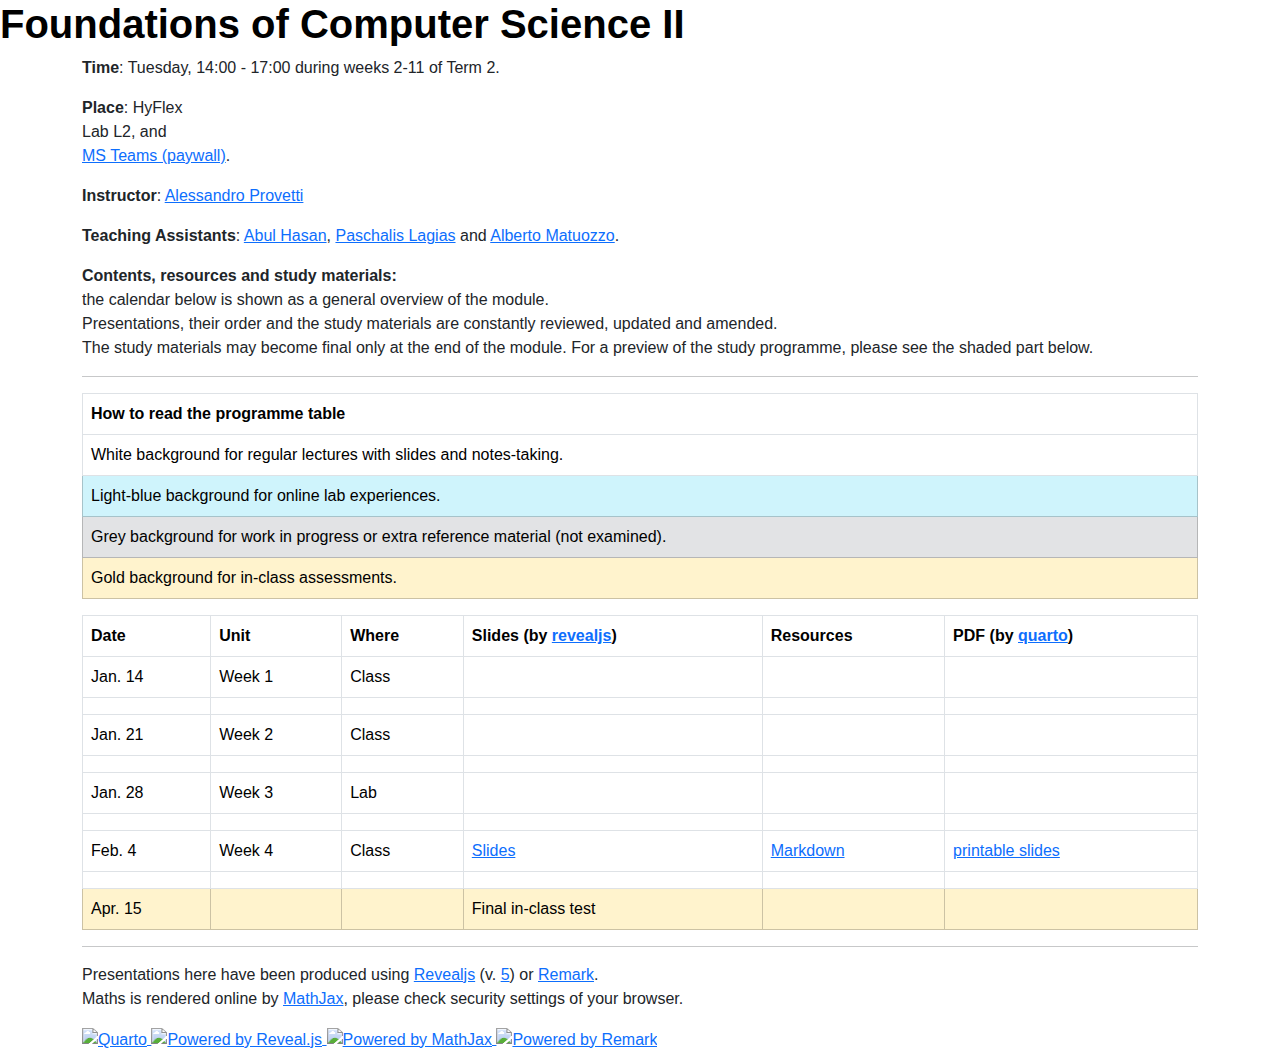
==== commit 5c3ce50f: "Update index.html" ====
--- a/index.html
+++ b/index.html
@@ -23,8 +23,9 @@
    
     <!-- -->
 
-    <base href="https://github.com/ale66/foundies-II" target="_blank">
-
+    <!-- <base href="https://github.com/ale66/foundies-II" target="_blank"> -->
+    <base href="https://ale66.github.io/fundies-II" target="_blank">
+    
     <link rel="stylesheet" href="./styles/class-calendar-style.css">
 </head>
 <body>
@@ -186,8 +187,8 @@
                         <td>Feb. 4</td>
                         <td>Week 4</td>
                         <td>Class</td>
-                        <td><a href="./fundies-II/week-4/">Slides</a></td>
-                        <td><a href=".fundies-II/week-4/tree-based-sorting.qmd">Markdown</a>
+                        <td><a href="./week-4/">Slides</a></td>
+                        <td><a href="./week-4/tree-based-sorting.qmd">Markdown</a>
                         </td>
                         <td><a href="./week-4/tree-based-sorting.pdf">printable slides</a>
                         </td>
